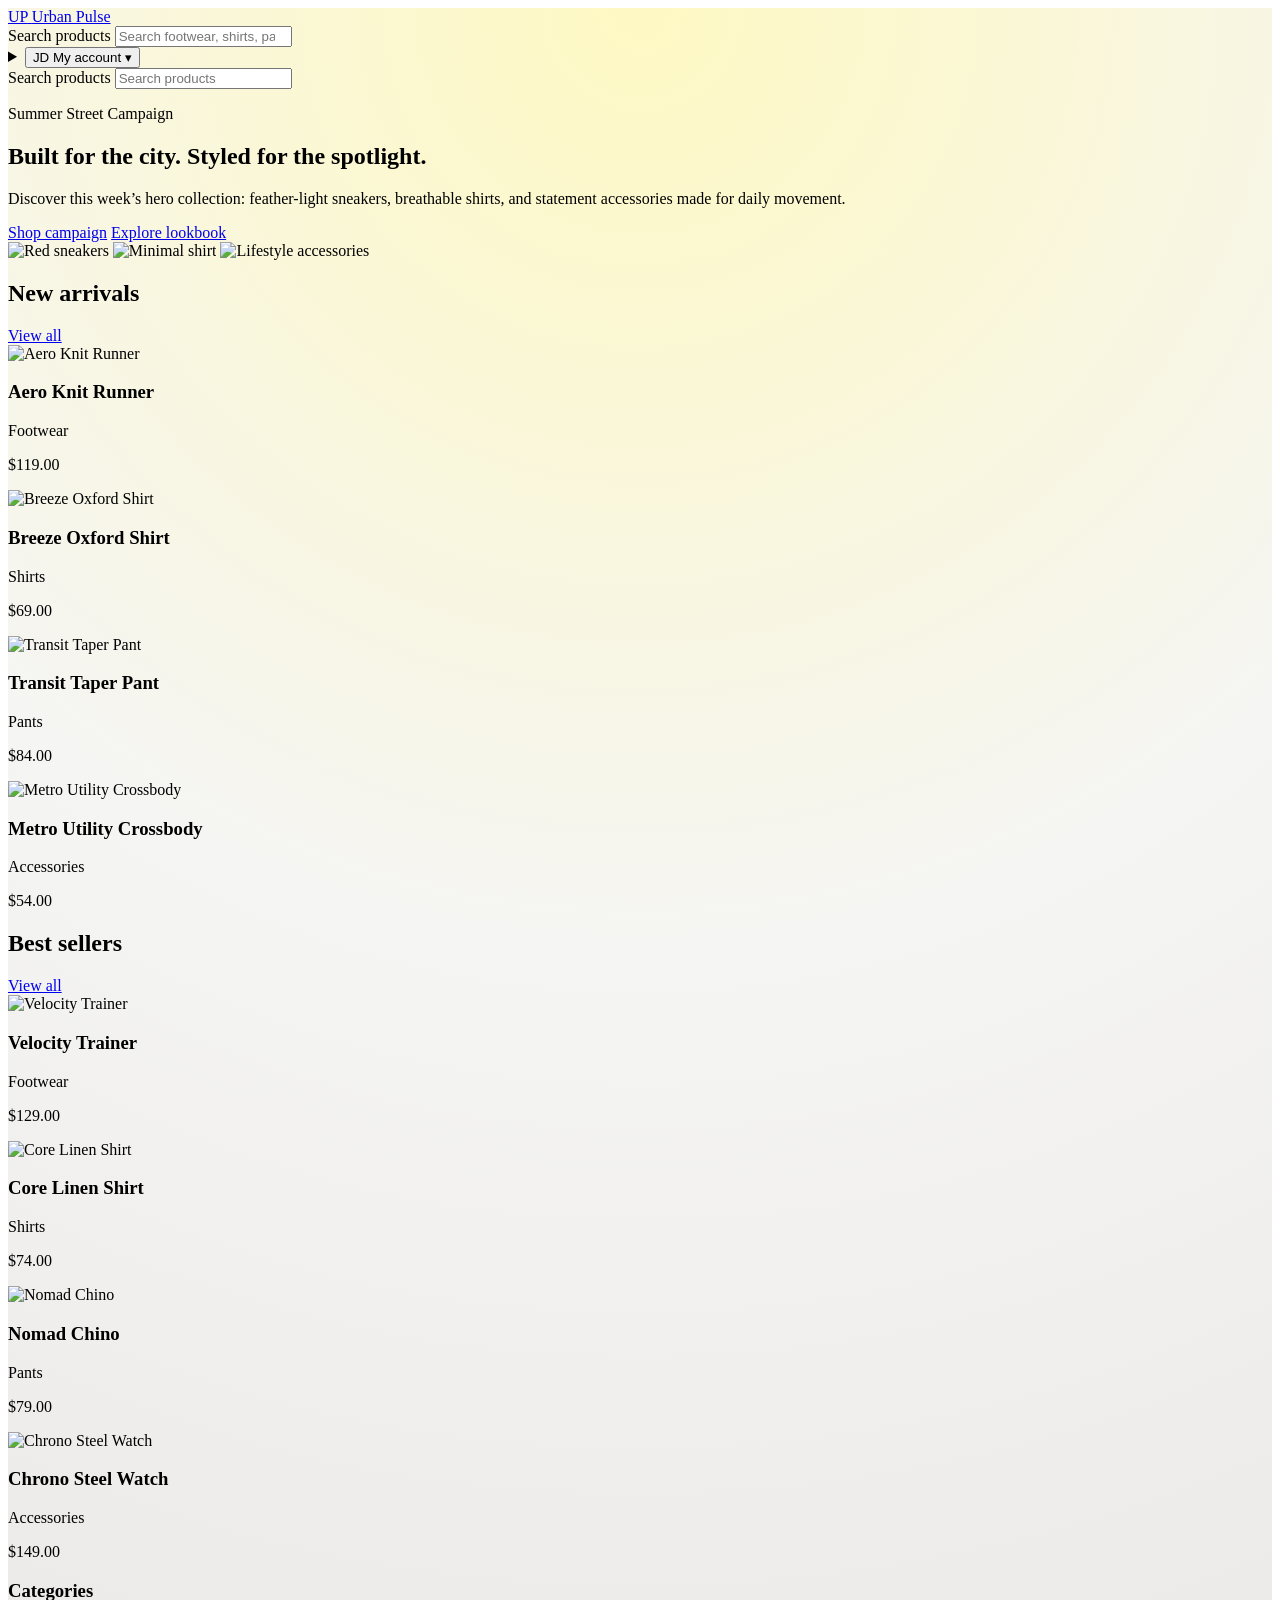
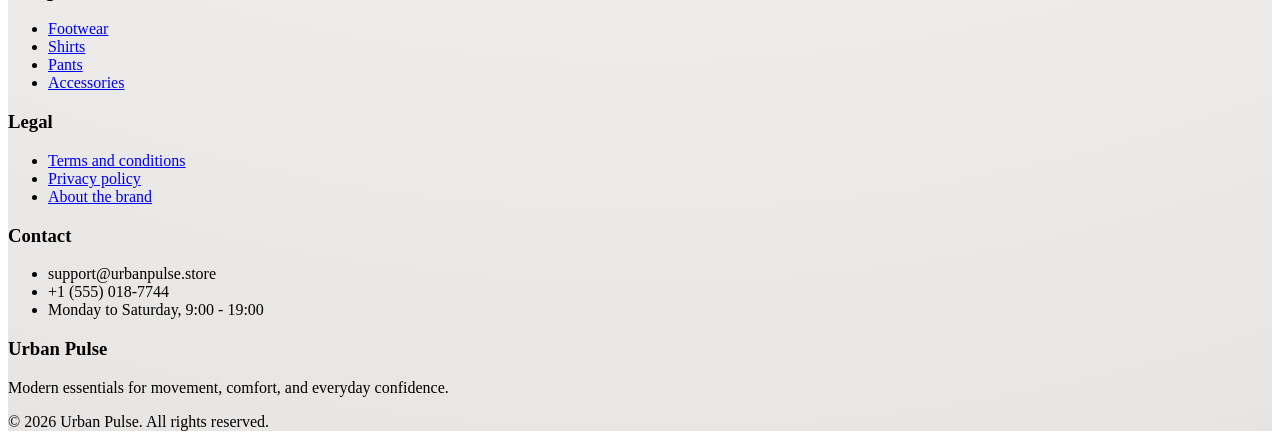
==== index.html @ 987f4c12 "created homepage, styles css, implemented mobile scaleability." ====
<!doctype html>
<html lang="en">
  <head>
    <meta charset="UTF-8" />
    <meta name="viewport" content="width=device-width, initial-scale=1.0" />
    <title>Urban Pulse | Home</title>
    <link rel="preconnect" href="https://fonts.googleapis.com" />
    <link rel="preconnect" href="https://fonts.gstatic.com" crossorigin />
    <link
      href="https://fonts.googleapis.com/css2?family=Space+Grotesk:wght@400;500;600;700&display=swap"
      rel="stylesheet"
    />
    <link rel="stylesheet" href="styles.css" />
    <script src="https://cdn.tailwindcss.com"></script>
    <script>
      tailwind.config = {
        theme: {
          extend: {
            fontFamily: {
              sans: ["Space Grotesk", "ui-sans-serif", "system-ui"]
            },
            colors: {
              brand: {
                50: "rgb(var(--brand-50-rgb) / <alpha-value>)",
                100: "rgb(var(--brand-100-rgb) / <alpha-value>)",
                500: "rgb(var(--brand-500-rgb) / <alpha-value>)",
                600: "rgb(var(--brand-600-rgb) / <alpha-value>)",
                900: "rgb(var(--brand-900-rgb) / <alpha-value>)"
              }
            }
          }
        }
      };
    </script>
  </head>
  <body class="bg-stone-100 text-[15px] text-stone-900 antialiased sm:text-base">
    <div class="page-atmosphere min-h-screen">
      <!-- Reusable Navbar: start -->
      <header class="sticky top-0 z-30 border-b border-stone-300/70 bg-stone-100/85 backdrop-blur">
        <nav class="mx-auto flex w-full max-w-7xl items-center gap-3 px-4 py-3 sm:gap-4 sm:px-6 lg:px-8">
          <a href="#" class="flex items-center gap-2 text-lg font-bold tracking-tight text-brand-900">
            <span class="inline-flex h-9 w-9 items-center justify-center rounded-xl bg-brand-500 text-stone-900">UP</span>
            <span>Urban Pulse</span>
          </a>

          <div class="relative ml-auto hidden w-full max-w-xl md:block">
            <label for="search" class="sr-only">Search products</label>
            <input
              id="search"
              type="search"
              placeholder="Search footwear, shirts, pants, accessories..."
              class="w-full rounded-2xl border border-stone-300 bg-white/90 px-4 py-2.5 text-sm text-stone-900 shadow-sm outline-none ring-brand-500 placeholder:text-stone-500 focus:border-brand-500 focus:ring-2"
            />
          </div>

          <details class="relative">
            <summary class="list-none">
              <button
                type="button"
                class="inline-flex items-center gap-2 rounded-xl border border-stone-300 bg-white px-3 py-2 text-sm font-medium text-stone-800 shadow-sm transition hover:border-stone-400 hover:bg-stone-50"
              >
                <span class="inline-flex h-7 w-7 items-center justify-center rounded-full bg-stone-900 text-xs font-semibold text-stone-100">JD</span>
                <span class="hidden sm:inline">My account</span>
                <span aria-hidden="true">▾</span>
              </button>
            </summary>
            <div class="absolute right-0 mt-2 w-44 rounded-xl border border-stone-200 bg-white p-1.5 shadow-lg">
              <a href="#" class="block rounded-lg px-3 py-2 text-sm text-stone-700 hover:bg-stone-100">Profile</a>
              <a href="#" class="block rounded-lg px-3 py-2 text-sm text-stone-700 hover:bg-stone-100">Orders</a>
              <a href="#" class="block rounded-lg px-3 py-2 text-sm text-stone-700 hover:bg-stone-100">Sign out</a>
            </div>
          </details>
        </nav>

        <div class="mx-auto px-4 pb-3 sm:px-6 md:hidden lg:px-8">
          <label for="search-mobile" class="sr-only">Search products</label>
          <input
            id="search-mobile"
            type="search"
            placeholder="Search products"
            class="w-full rounded-xl border border-stone-300 bg-white px-3.5 py-2 text-sm outline-none ring-brand-500 focus:border-brand-500 focus:ring-2"
          />
        </div>
      </header>
      <!-- Reusable Navbar: end -->

      <main class="mx-auto w-full max-w-7xl space-y-10 px-4 py-8 sm:space-y-12 sm:px-6 sm:py-10 lg:px-8">
        <section class="relative overflow-hidden rounded-3xl border border-stone-300 bg-stone-900 text-stone-100 shadow-xl">
          <div class="absolute -left-16 -top-16 h-48 w-48 rounded-full bg-brand-500/70 blur-2xl"></div>
          <div class="absolute -bottom-24 right-10 h-64 w-64 rounded-full bg-amber-300/20 blur-3xl"></div>

          <div class="relative grid gap-8 px-5 py-8 sm:px-10 sm:py-10 lg:grid-cols-2 lg:items-center lg:gap-10">
            <div class="max-w-xl">
              <p class="inline-flex rounded-full border border-brand-100/30 bg-brand-100/10 px-3 py-1 text-xs font-semibold uppercase tracking-[0.2em] text-brand-100">
                Summer Street Campaign
              </p>
              <h1 class="mt-4 text-[2rem] font-bold leading-tight sm:text-4xl lg:text-5xl">
                Built for the city. Styled for the spotlight.
              </h1>
              <p class="mt-4 max-w-xl text-sm text-stone-300 sm:text-base">
                Discover this week’s hero collection: feather-light sneakers, breathable shirts, and statement accessories made for daily movement.
              </p>
              <div class="mt-6 flex flex-wrap gap-3">
                <a href="#" class="rounded-xl bg-brand-500 px-5 py-2.5 text-sm font-semibold text-stone-900 transition hover:bg-brand-100">Shop campaign</a>
                <a href="#" class="rounded-xl border border-stone-400 px-5 py-2.5 text-sm font-semibold text-stone-100 transition hover:bg-stone-800">Explore lookbook</a>
              </div>
            </div>

            <div class="grid grid-cols-2 gap-3 sm:gap-4">
              <img
                src="https://images.unsplash.com/photo-1542291026-7eec264c27ff?auto=format&fit=crop&w=640&q=80"
                alt="Red sneakers"
                class="h-44 w-full rounded-2xl object-cover sm:h-52"
              />
              <img
                src="https://images.unsplash.com/photo-1521572163474-6864f9cf17ab?auto=format&fit=crop&w=640&q=80"
                alt="Minimal shirt"
                class="h-44 w-full rounded-2xl object-cover sm:h-52"
              />
              <img
                src="https://images.unsplash.com/photo-1473966968600-fa801b869a1a?auto=format&fit=crop&w=640&q=80"
                alt="Lifestyle accessories"
                class="col-span-2 h-40 w-full rounded-2xl object-cover sm:h-48"
              />
            </div>
          </div>
        </section>

        <section aria-labelledby="new-arrivals-title" class="space-y-4">
          <div class="flex items-end justify-between gap-4">
            <h2 id="new-arrivals-title" class="text-2xl font-bold tracking-tight text-stone-900">New arrivals</h2>
            <a href="#" class="text-sm font-semibold text-brand-600 hover:text-brand-900">View all</a>
          </div>

          <div class="-mx-1 flex gap-4 overflow-x-auto px-1 pb-2">
            <article class="min-w-[82vw] flex-1 rounded-2xl border border-stone-300 bg-white p-3 shadow-sm sm:min-w-[260px]">
              <img src="https://images.unsplash.com/photo-1560769629-975ec94e6a86?auto=format&fit=crop&w=640&q=80" alt="Aero Knit Runner" class="h-48 w-full rounded-xl object-cover" />
              <h3 class="mt-3 font-semibold">Aero Knit Runner</h3>
              <p class="text-sm text-stone-600">Footwear</p>
              <p class="mt-2 font-bold">$119.00</p>
            </article>

            <article class="min-w-[82vw] flex-1 rounded-2xl border border-stone-300 bg-white p-3 shadow-sm sm:min-w-[260px]">
              <img src="https://images.unsplash.com/photo-1622470953794-aa9c70b0fb9d?auto=format&fit=crop&w=640&q=80" alt="Breeze Oxford Shirt" class="h-48 w-full rounded-xl object-cover" />
              <h3 class="mt-3 font-semibold">Breeze Oxford Shirt</h3>
              <p class="text-sm text-stone-600">Shirts</p>
              <p class="mt-2 font-bold">$69.00</p>
            </article>

            <article class="min-w-[82vw] flex-1 rounded-2xl border border-stone-300 bg-white p-3 shadow-sm sm:min-w-[260px]">
              <img src="https://images.unsplash.com/photo-1614252235316-8c857d38b5f4?auto=format&fit=crop&w=640&q=80" alt="Transit Taper Pant" class="h-48 w-full rounded-xl object-cover" />
              <h3 class="mt-3 font-semibold">Transit Taper Pant</h3>
              <p class="text-sm text-stone-600">Pants</p>
              <p class="mt-2 font-bold">$84.00</p>
            </article>

            <article class="min-w-[82vw] flex-1 rounded-2xl border border-stone-300 bg-white p-3 shadow-sm sm:min-w-[260px]">
              <img src="https://images.unsplash.com/photo-1612902456551-333ac5afa26d?auto=format&fit=crop&w=640&q=80" alt="Metro Utility Crossbody" class="h-48 w-full rounded-xl object-cover" />
              <h3 class="mt-3 font-semibold">Metro Utility Crossbody</h3>
              <p class="text-sm text-stone-600">Accessories</p>
              <p class="mt-2 font-bold">$54.00</p>
            </article>
          </div>
        </section>

        <section aria-labelledby="best-sellers-title" class="space-y-4">
          <div class="flex items-end justify-between gap-4">
            <h2 id="best-sellers-title" class="text-2xl font-bold tracking-tight text-stone-900">Best sellers</h2>
            <a href="#" class="text-sm font-semibold text-brand-600 hover:text-brand-900">View all</a>
          </div>

          <div class="-mx-1 flex gap-4 overflow-x-auto px-1 pb-2">
            <article class="min-w-[82vw] flex-1 rounded-2xl border border-stone-300 bg-white p-3 shadow-sm sm:min-w-[260px]">
              <img src="https://images.unsplash.com/photo-1491553895911-0055eca6402d?auto=format&fit=crop&w=640&q=80" alt="Velocity Trainer" class="h-48 w-full rounded-xl object-cover" />
              <h3 class="mt-3 font-semibold">Velocity Trainer</h3>
              <p class="text-sm text-stone-600">Footwear</p>
              <p class="mt-2 font-bold">$129.00</p>
            </article>

            <article class="min-w-[82vw] flex-1 rounded-2xl border border-stone-300 bg-white p-3 shadow-sm sm:min-w-[260px]">
              <img src="https://images.unsplash.com/photo-1627225924765-552d49cf47ad?auto=format&fit=crop&w=640&q=80" alt="Core Linen Shirt" class="h-48 w-full rounded-xl object-cover" />
              <h3 class="mt-3 font-semibold">Core Linen Shirt</h3>
              <p class="text-sm text-stone-600">Shirts</p>
              <p class="mt-2 font-bold">$74.00</p>
            </article>

            <article class="min-w-[82vw] flex-1 rounded-2xl border border-stone-300 bg-white p-3 shadow-sm sm:min-w-[260px]">
              <img src="https://images.unsplash.com/photo-1516826957135-700dedea698c?auto=format&fit=crop&w=640&q=80" alt="Nomad Chino" class="h-48 w-full rounded-xl object-cover" />
              <h3 class="mt-3 font-semibold">Nomad Chino</h3>
              <p class="text-sm text-stone-600">Pants</p>
              <p class="mt-2 font-bold">$79.00</p>
            </article>

            <article class="min-w-[82vw] flex-1 rounded-2xl border border-stone-300 bg-white p-3 shadow-sm sm:min-w-[260px]">
              <img src="https://images.unsplash.com/photo-1523170335258-f5ed11844a49?auto=format&fit=crop&w=640&q=80" alt="Chrono Steel Watch" class="h-48 w-full rounded-xl object-cover" />
              <h3 class="mt-3 font-semibold">Chrono Steel Watch</h3>
              <p class="text-sm text-stone-600">Accessories</p>
              <p class="mt-2 font-bold">$149.00</p>
            </article>
          </div>
        </section>
      </main>

      <!-- Reusable Footer: start -->
      <footer class="border-t border-stone-300 bg-white/80">
        <div class="mx-auto grid w-full max-w-7xl gap-8 px-4 py-10 sm:grid-cols-2 sm:px-6 lg:grid-cols-4 lg:px-8">
          <div>
            <h3 class="text-sm font-semibold uppercase tracking-wide text-stone-500">Categories</h3>
            <ul class="mt-4 space-y-2 text-sm">
              <li><a href="#" class="hover:text-brand-600">Footwear</a></li>
              <li><a href="#" class="hover:text-brand-600">Shirts</a></li>
              <li><a href="#" class="hover:text-brand-600">Pants</a></li>
              <li><a href="#" class="hover:text-brand-600">Accessories</a></li>
            </ul>
          </div>

          <div>
            <h3 class="text-sm font-semibold uppercase tracking-wide text-stone-500">Legal</h3>
            <ul class="mt-4 space-y-2 text-sm">
              <li><a href="#" class="hover:text-brand-600">Terms and conditions</a></li>
              <li><a href="#" class="hover:text-brand-600">Privacy policy</a></li>
              <li><a href="#" class="hover:text-brand-600">About the brand</a></li>
            </ul>
          </div>

          <div>
            <h3 class="text-sm font-semibold uppercase tracking-wide text-stone-500">Contact</h3>
            <ul class="mt-4 space-y-2 text-sm text-stone-700">
              <li>support@urbanpulse.store</li>
              <li>+1 (555) 018-7744</li>
              <li>Monday to Saturday, 9:00 - 19:00</li>
            </ul>
          </div>

          <div class="sm:col-span-2 lg:col-span-1">
            <h3 class="text-sm font-semibold uppercase tracking-wide text-stone-500">Urban Pulse</h3>
            <p class="mt-4 text-sm text-stone-700">
              Modern essentials for movement, comfort, and everyday confidence.
            </p>
          </div>
        </div>
        <div class="border-t border-stone-300 px-4 py-4 text-center text-xs text-stone-500 sm:px-6 lg:px-8">
          © 2026 Urban Pulse. All rights reserved.
        </div>
      </footer>
      <!-- Reusable Footer: end -->
    </div>
  </body>
</html>
---- styles.css ----
:root {
  --brand-50: #f7fde4;
  --brand-100: #ecfbc8;
  --brand-500: #9ac425;
  --brand-600: #7da31b;
  --brand-900: #1f2a0a;
  --brand-50-rgb: 247 253 228;
  --brand-100-rgb: 236 251 200;
  --brand-500-rgb: 154 196 37;
  --brand-600-rgb: 125 163 27;
  --brand-900-rgb: 31 42 10;
  --hero-glow-start: #fef9c3;
  --hero-glow-mid: #f5f5f4;
  --hero-glow-end: #e7e5e4;
}

html {
  -webkit-text-size-adjust: 100%;
}

body {
  min-width: 320px;
}

.page-atmosphere {
  background: radial-gradient(
    circle at top,
    var(--hero-glow-start) 0%,
    var(--hero-glow-mid) 45%,
    var(--hero-glow-end) 100%
  );
}
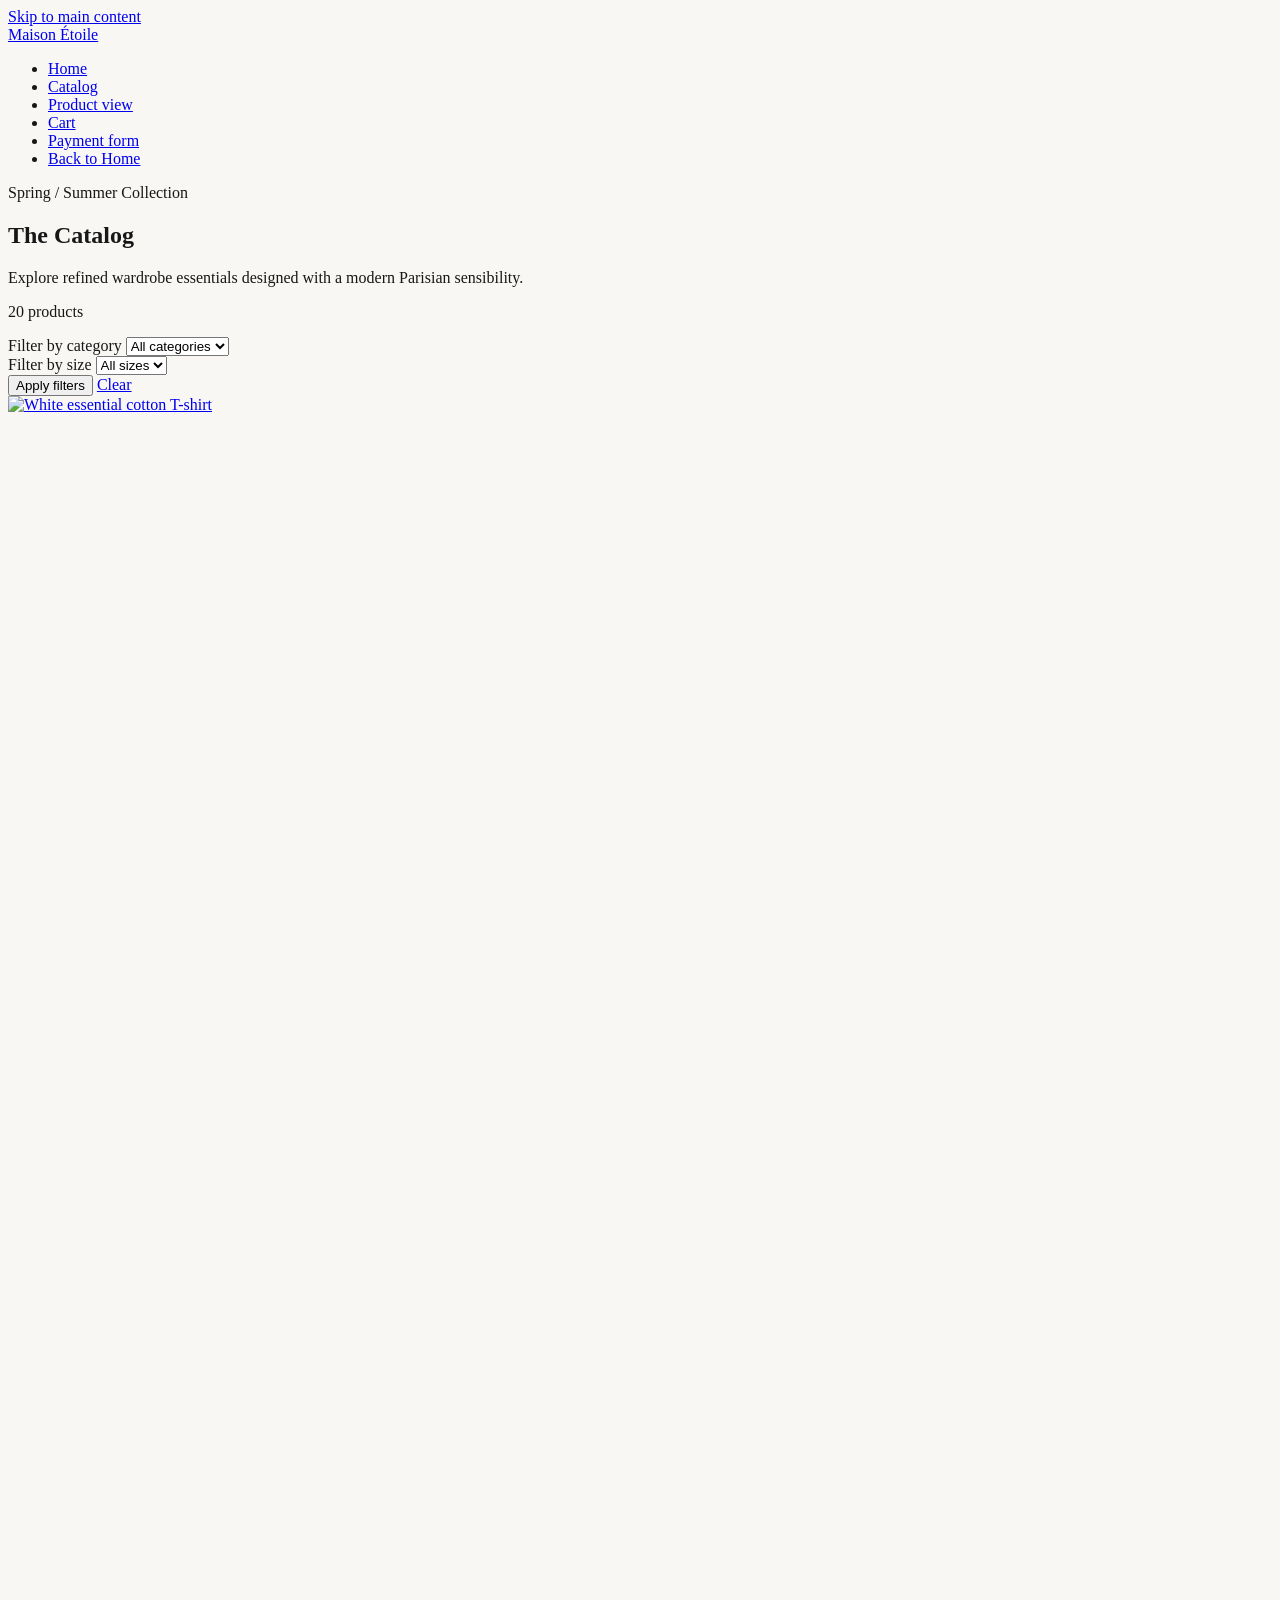
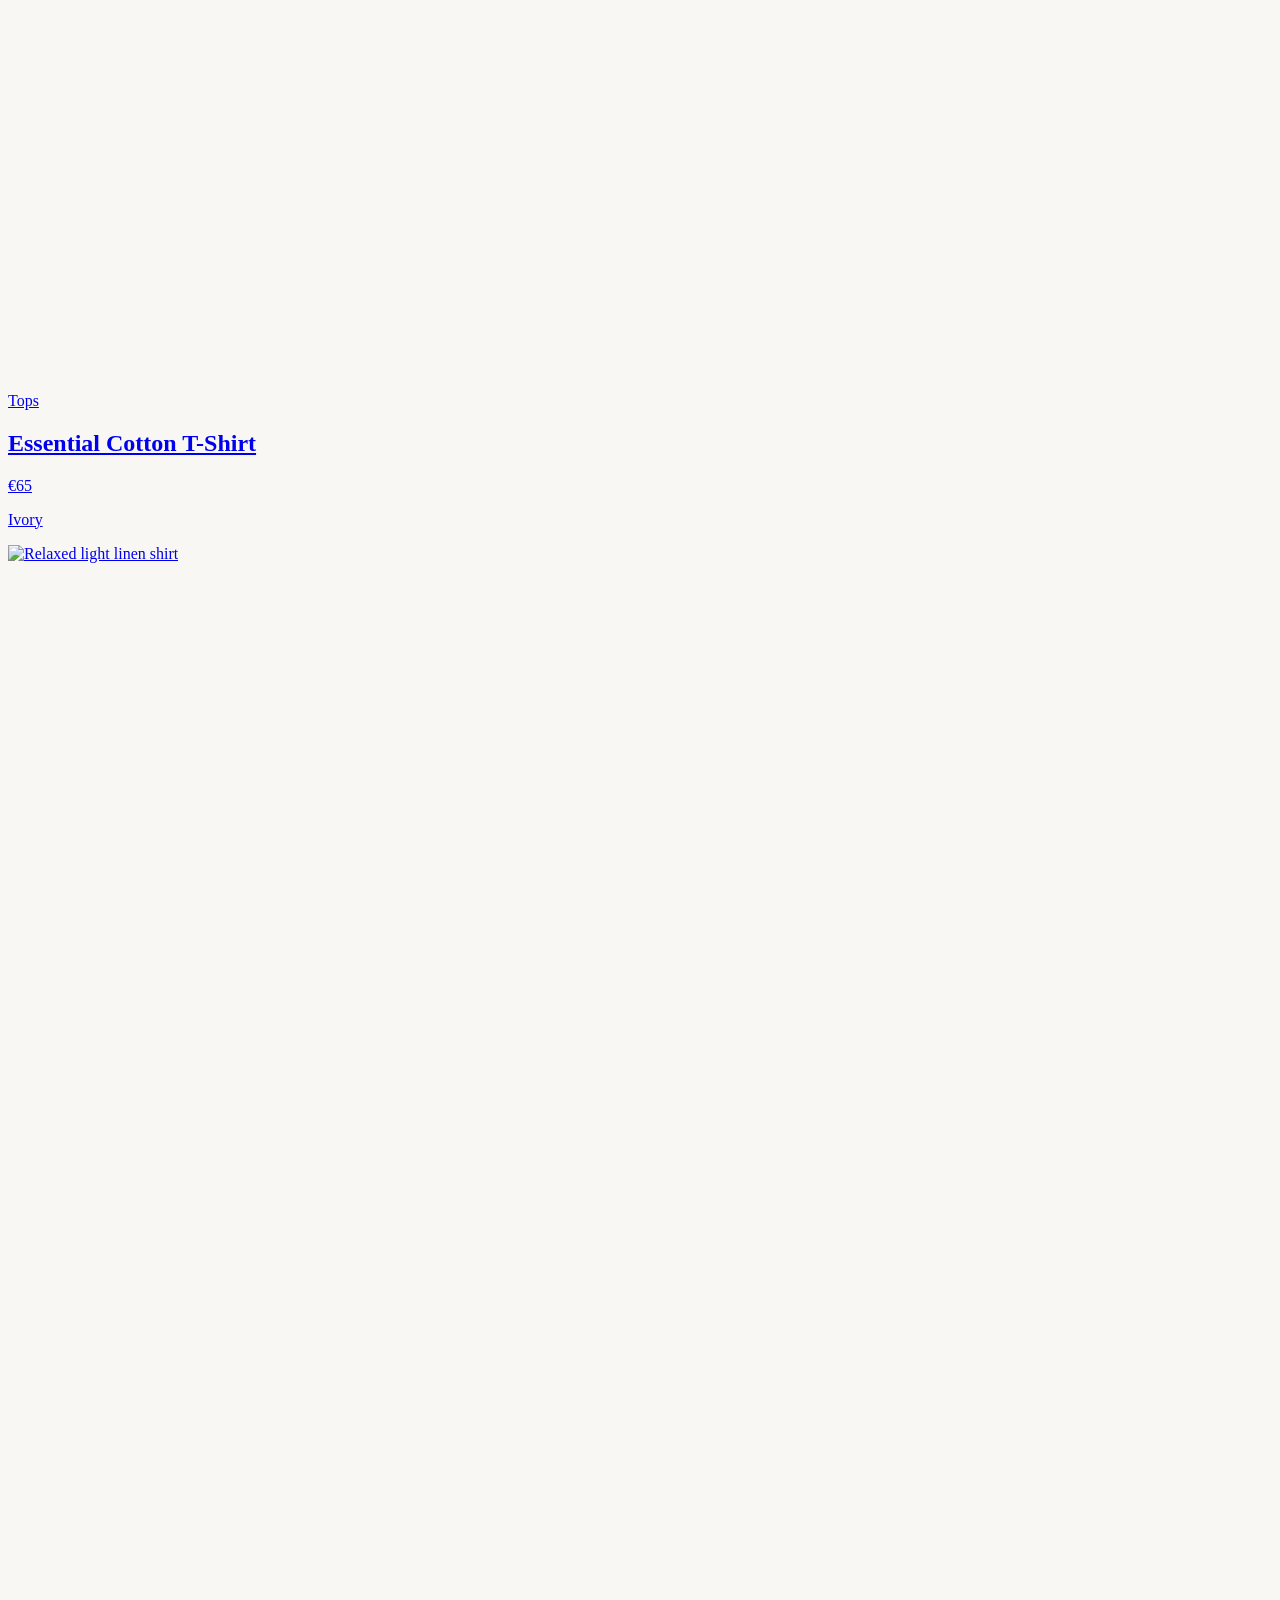
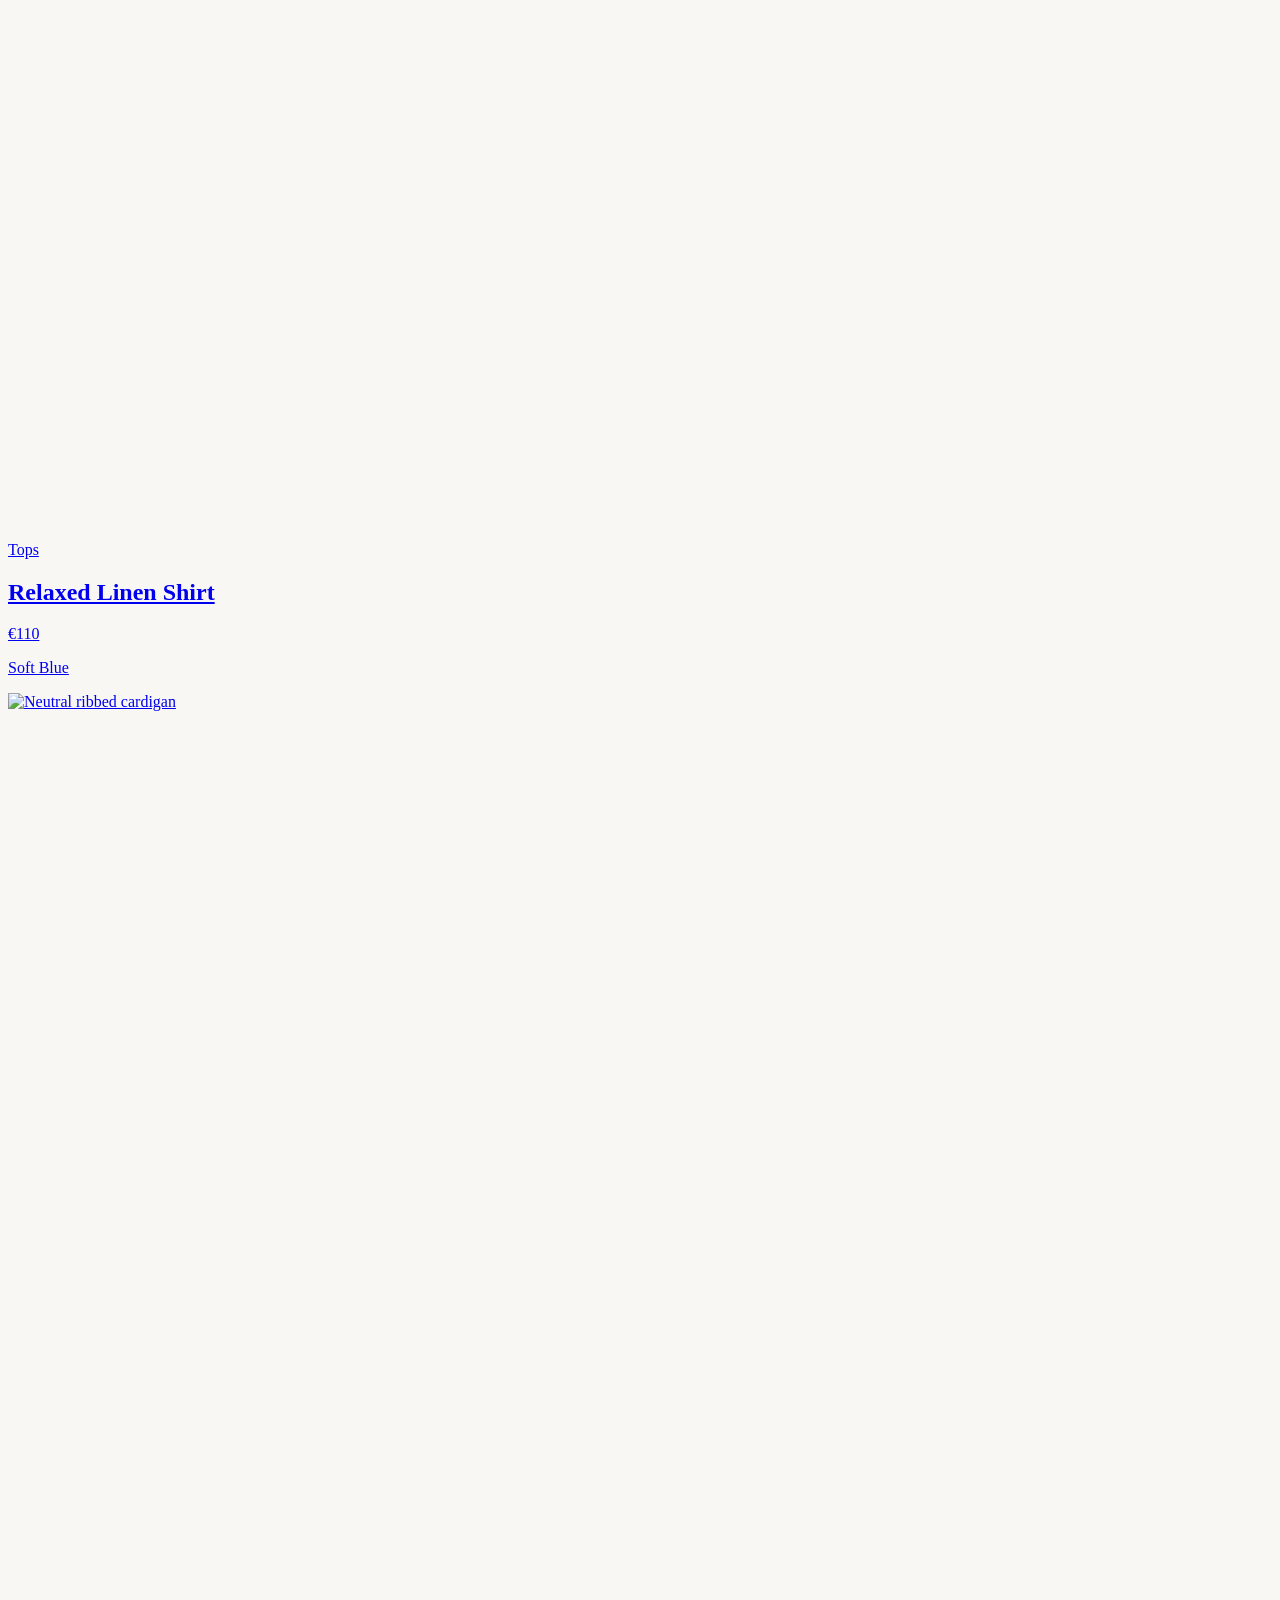
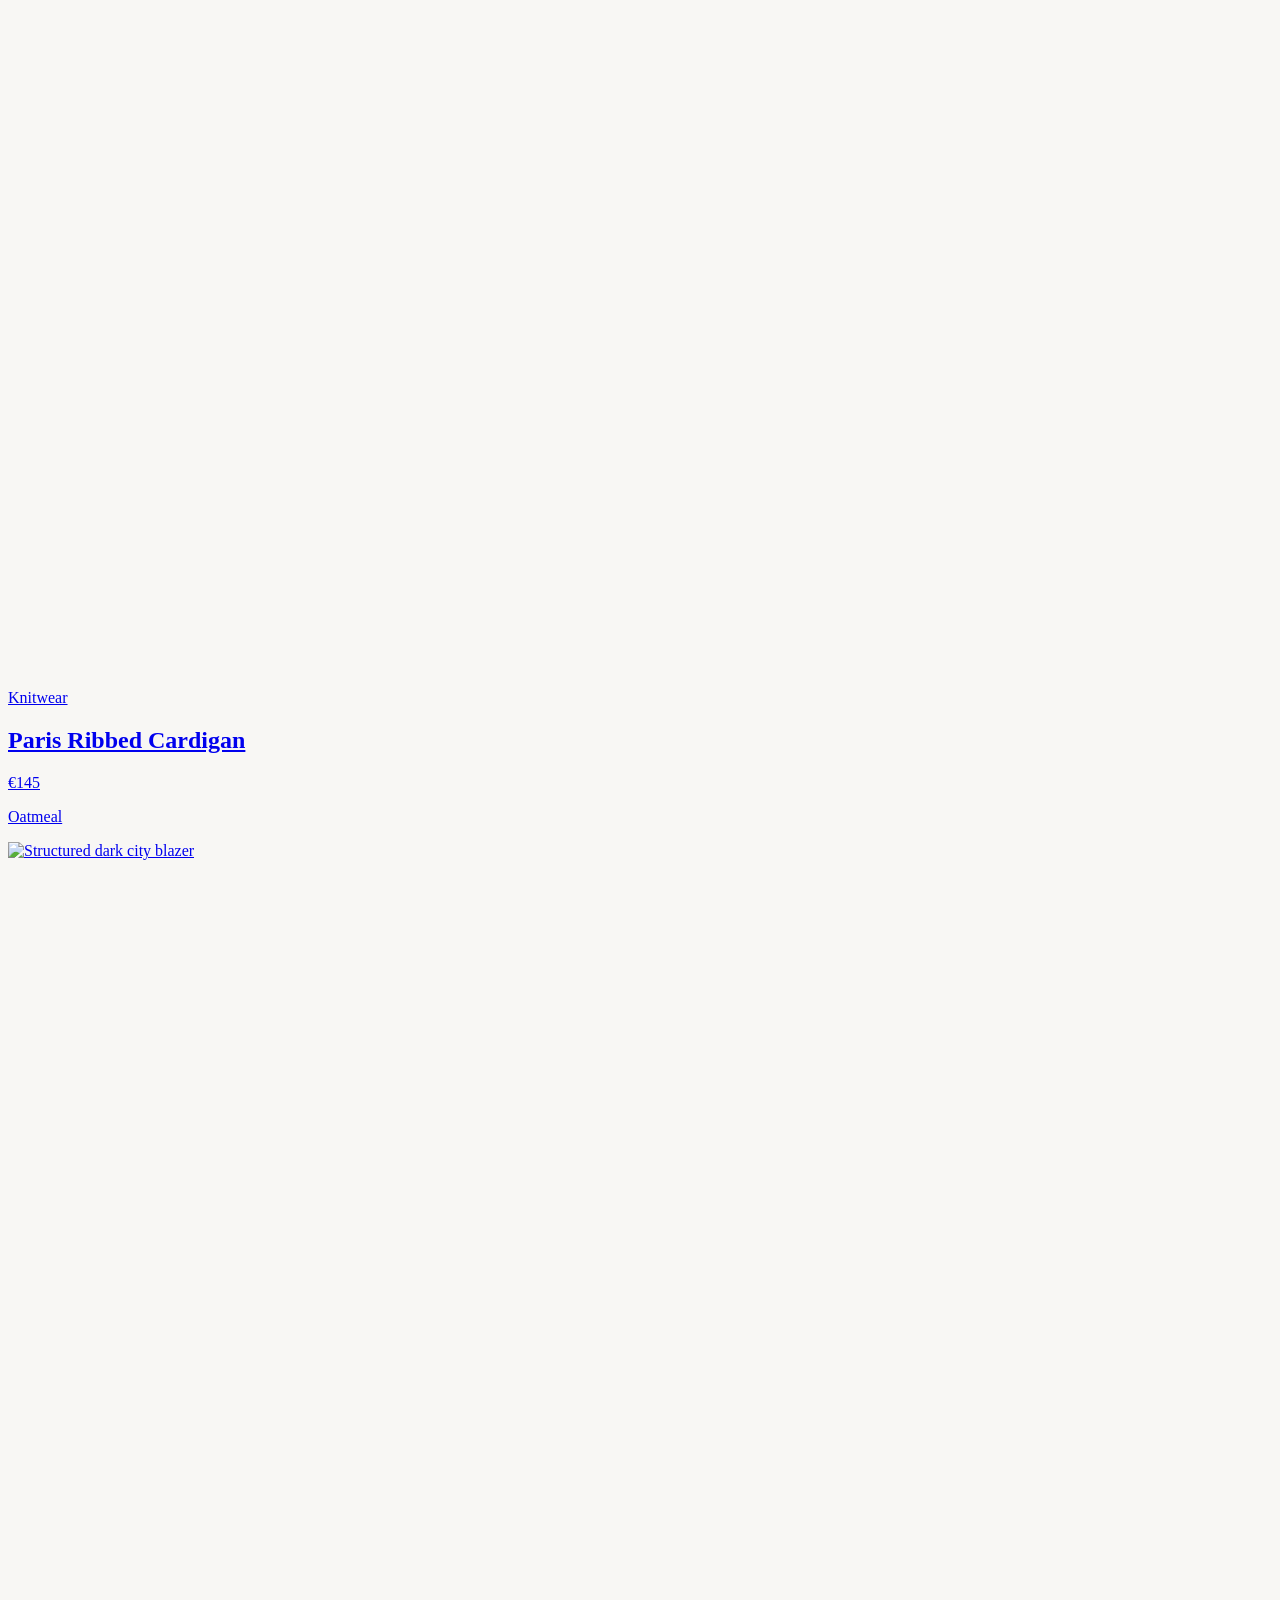
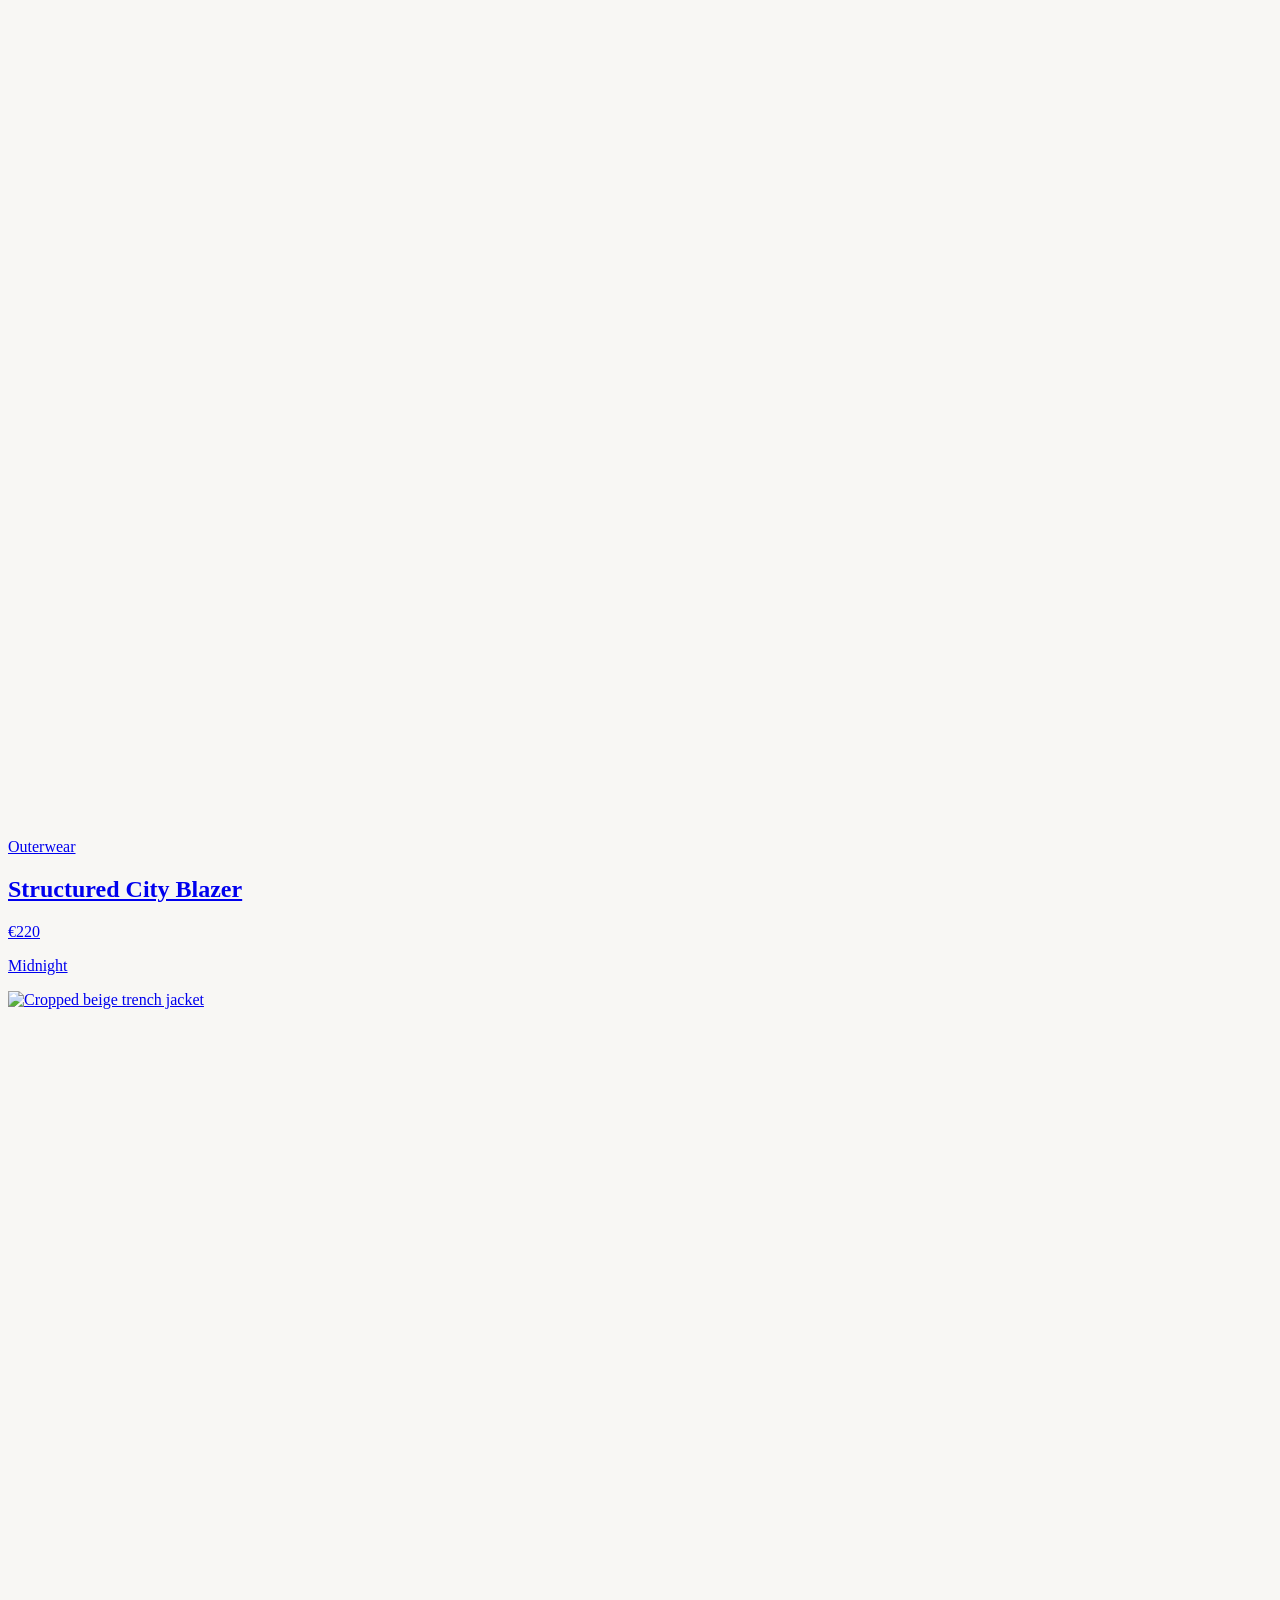
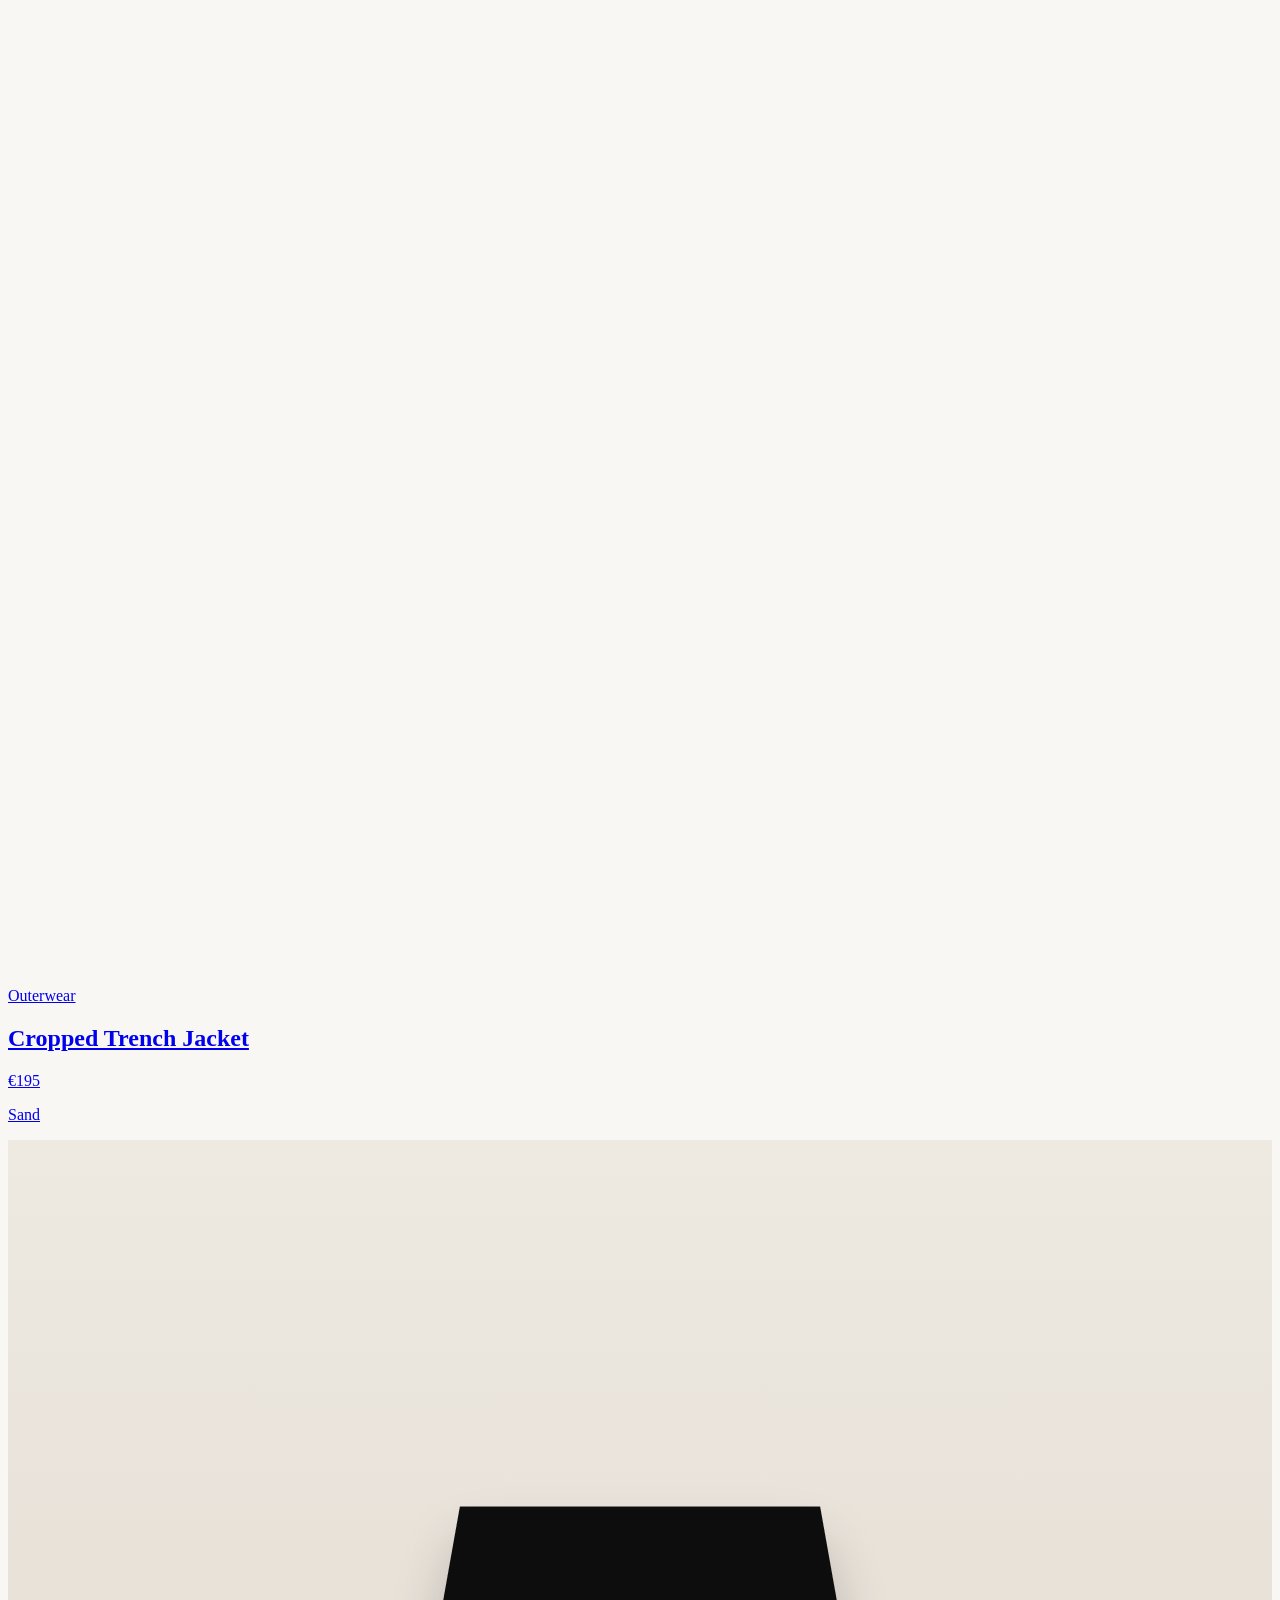
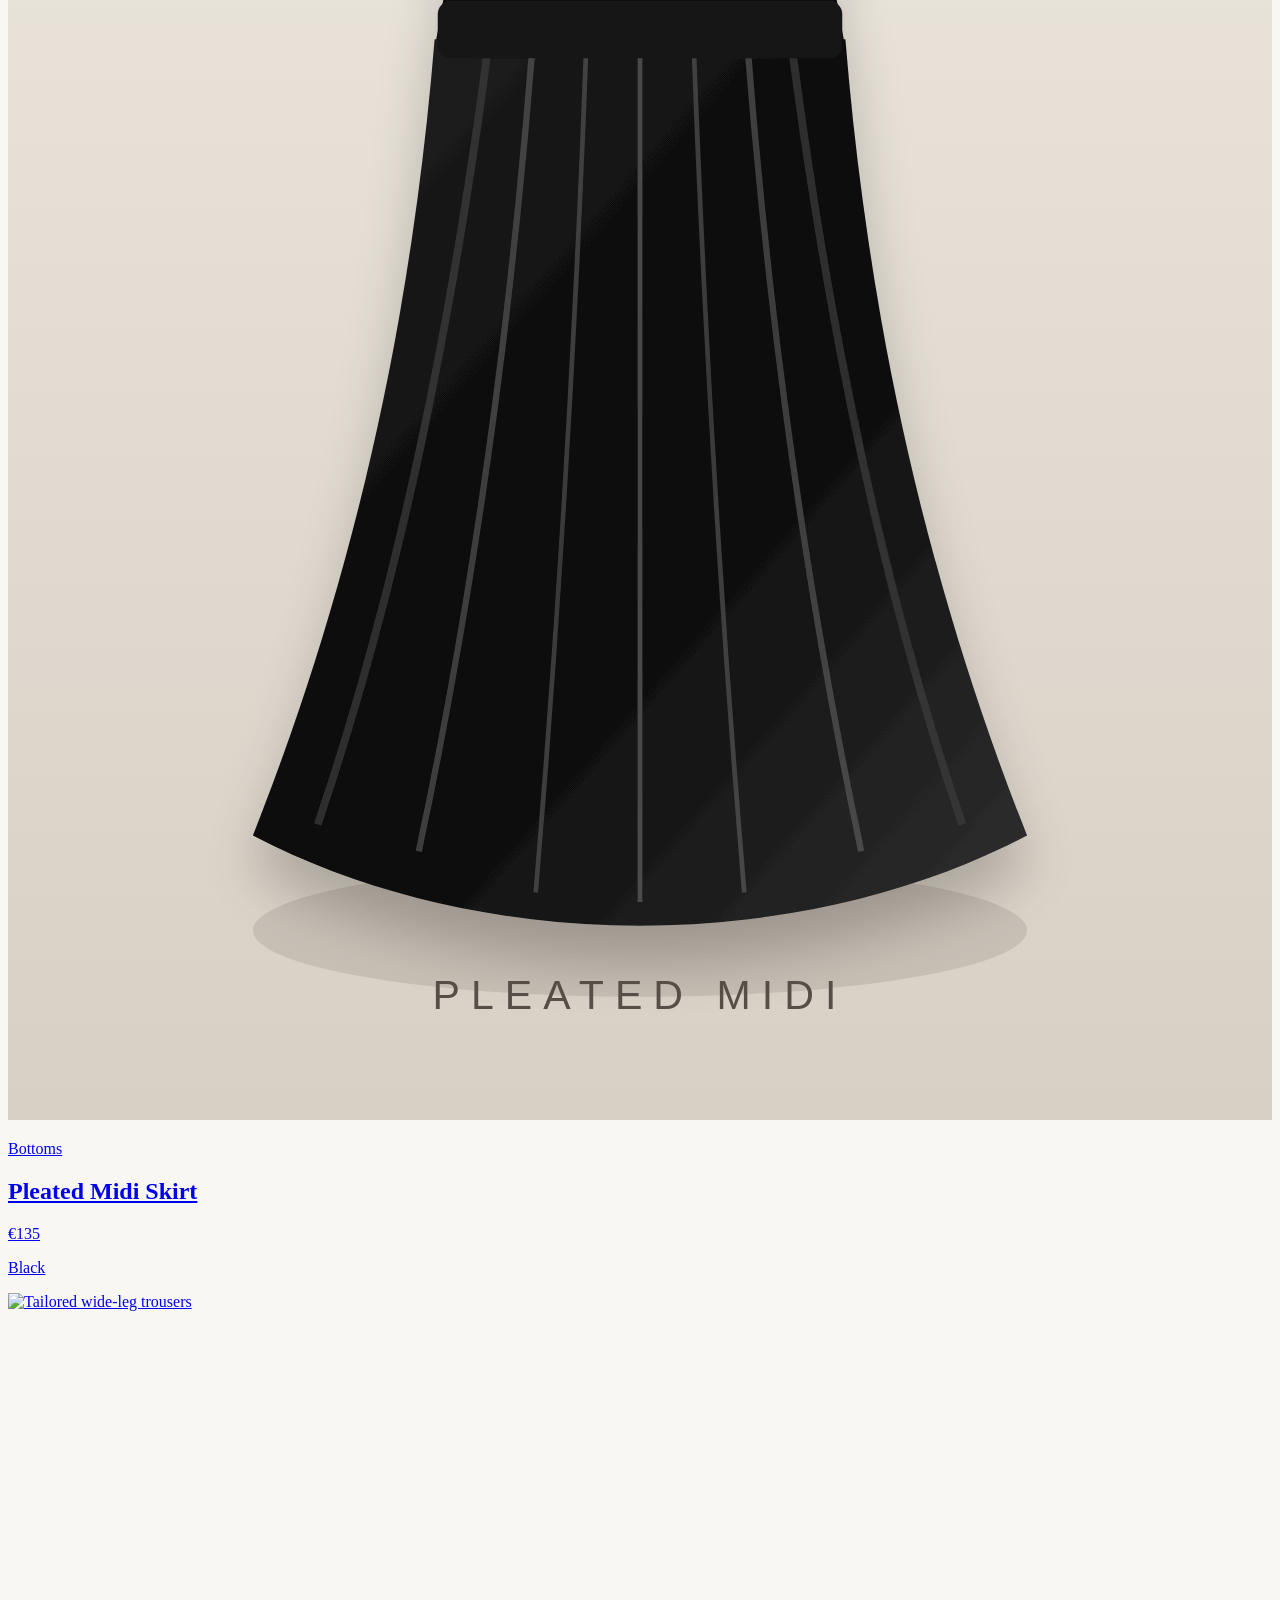
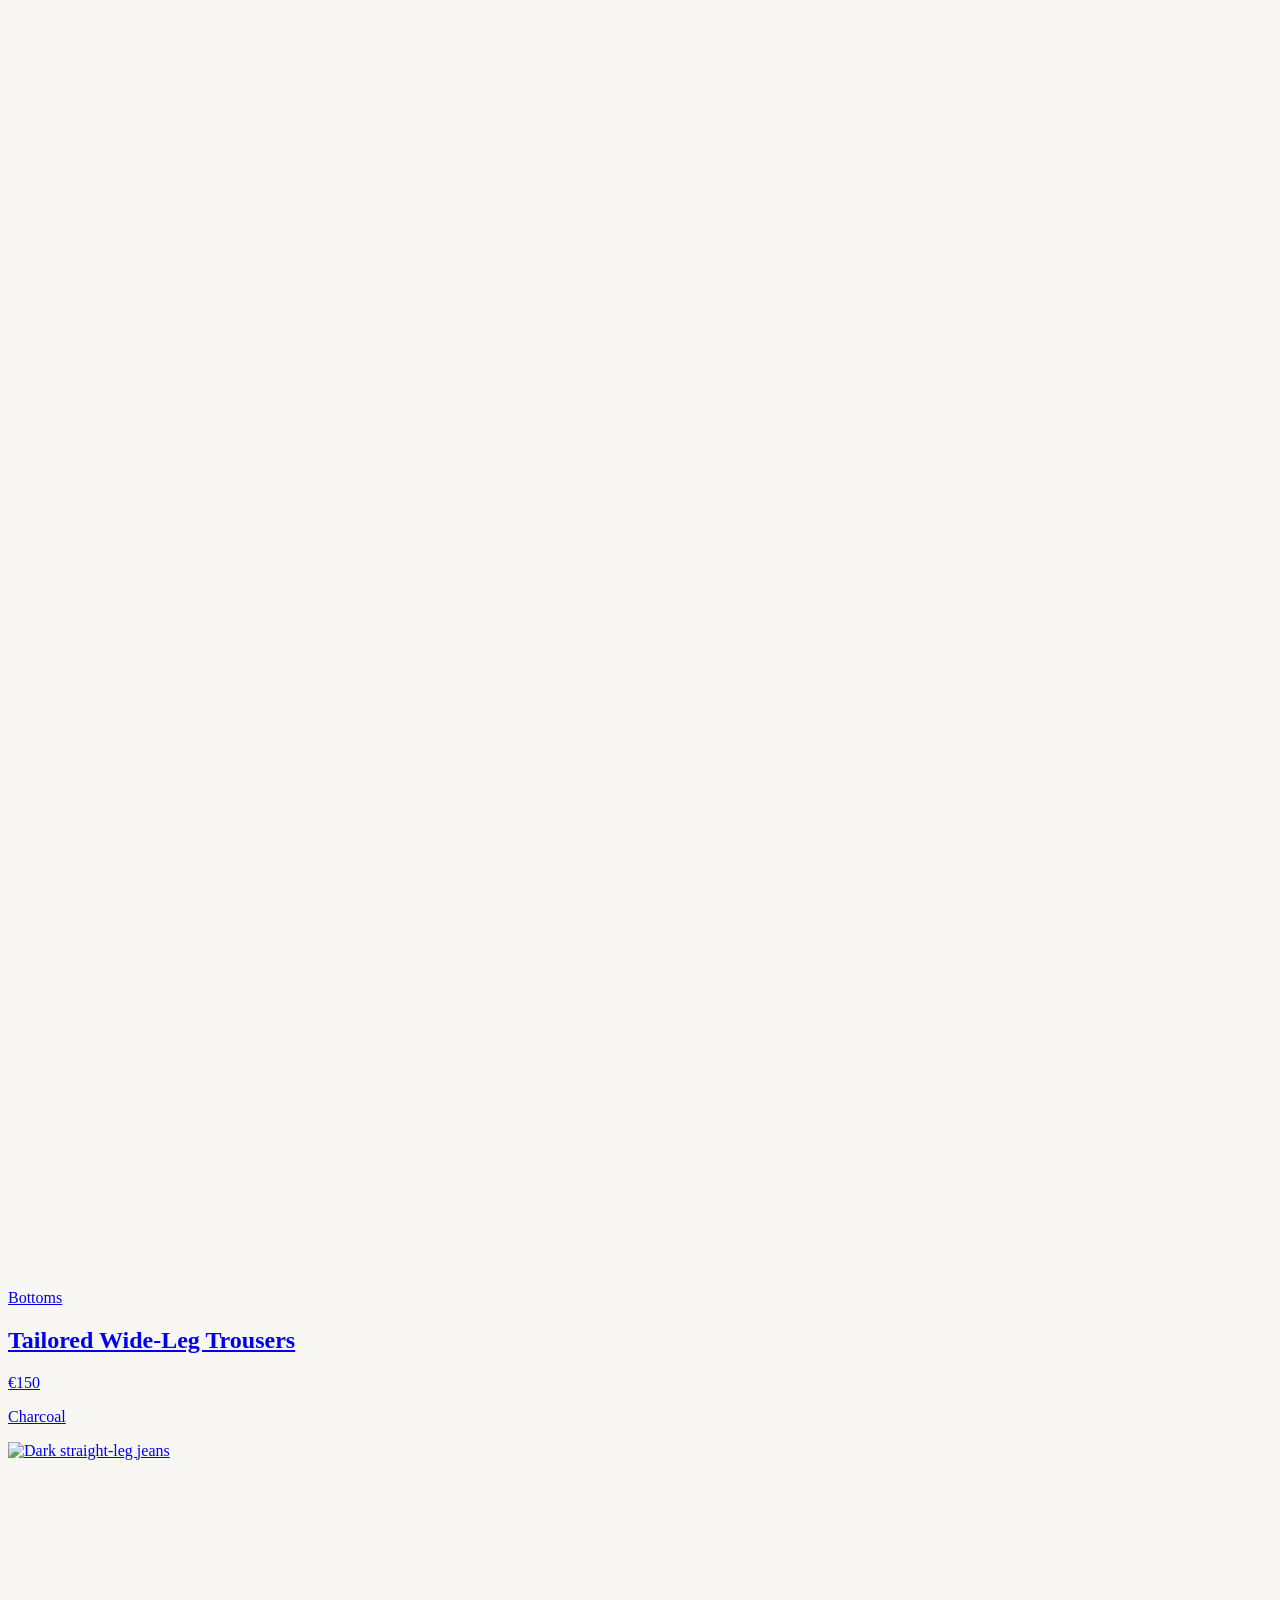
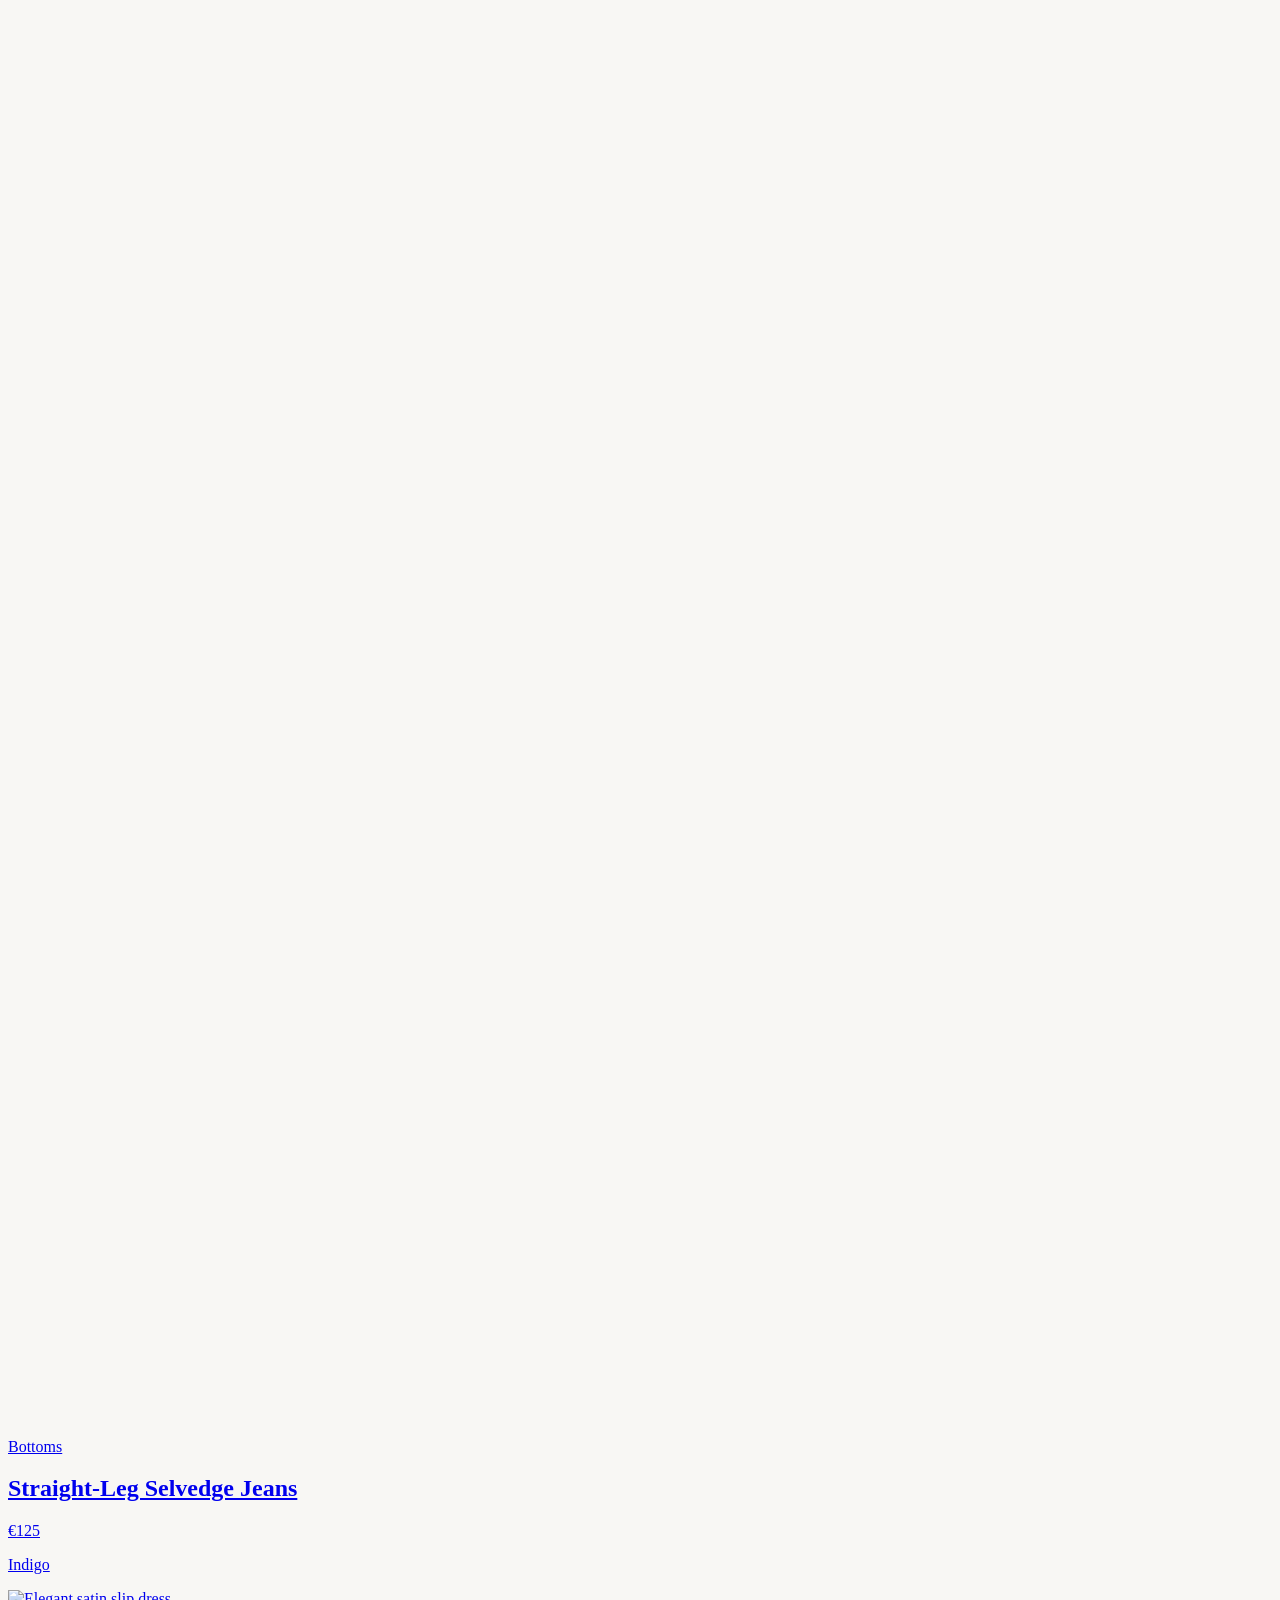
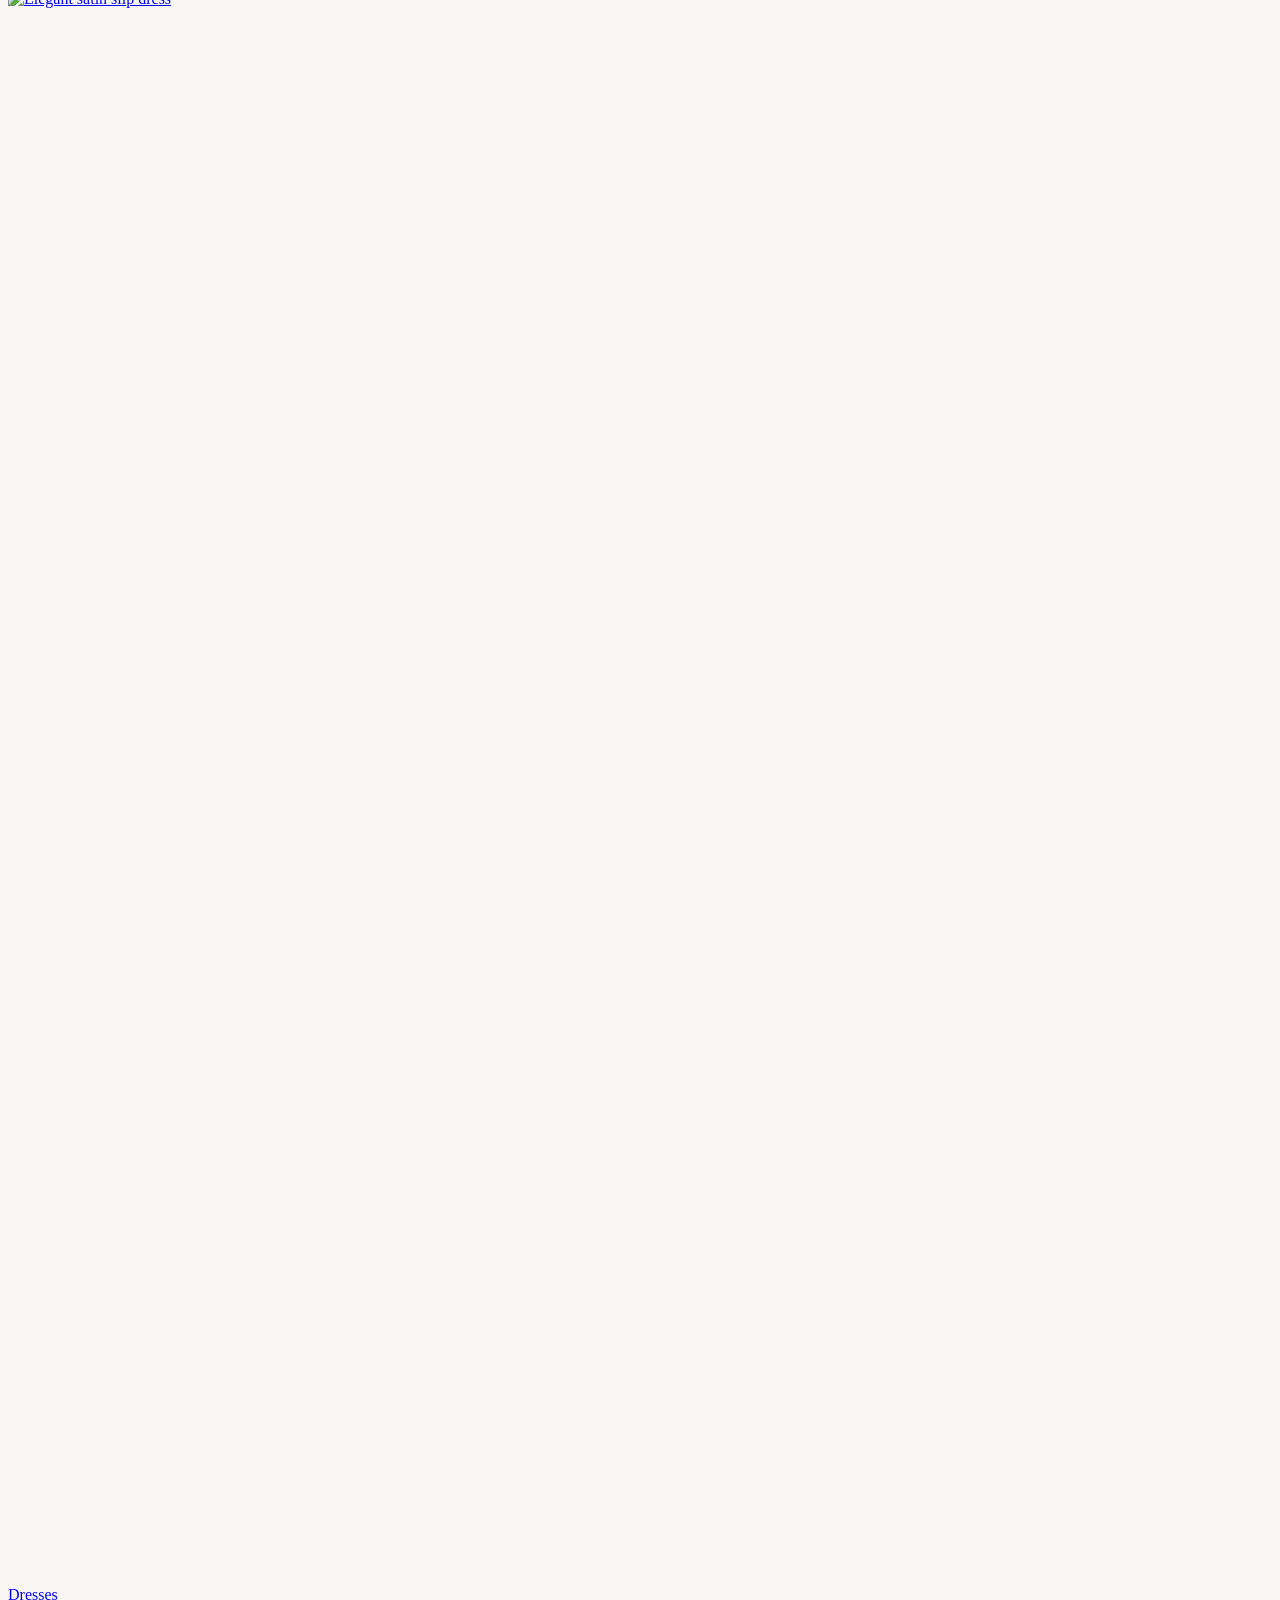
==== commit cf5ee4f9: "added catalog html file" ====
--- a/index.html
+++ b/index.html
@@ -1,249 +1,471 @@
-<!doctype html>
+<!DOCTYPE html>
 <html lang="en">
-  <head>
-    <meta charset="UTF-8" />
-    <meta name="viewport" content="width=device-width, initial-scale=1.0" />
-    <title>Urban Pulse | Home</title>
-    <link rel="preconnect" href="https://fonts.googleapis.com" />
-    <link rel="preconnect" href="https://fonts.gstatic.com" crossorigin />
-    <link
-      href="https://fonts.googleapis.com/css2?family=Space+Grotesk:wght@400;500;600;700&display=swap"
-      rel="stylesheet"
-    />
-    <link rel="stylesheet" href="styles.css" />
-    <script src="https://cdn.tailwindcss.com"></script>
-    <script>
-      tailwind.config = {
-        theme: {
-          extend: {
-            fontFamily: {
-              sans: ["Space Grotesk", "ui-sans-serif", "system-ui"]
-            },
-            colors: {
-              brand: {
-                50: "rgb(var(--brand-50-rgb) / <alpha-value>)",
-                100: "rgb(var(--brand-100-rgb) / <alpha-value>)",
-                500: "rgb(var(--brand-500-rgb) / <alpha-value>)",
-                600: "rgb(var(--brand-600-rgb) / <alpha-value>)",
-                900: "rgb(var(--brand-900-rgb) / <alpha-value>)"
-              }
-            }
-          }
-        }
-      };
-    </script>
-  </head>
-  <body class="bg-stone-100 text-[15px] text-stone-900 antialiased sm:text-base">
-    <div class="page-atmosphere min-h-screen">
-      <!-- Reusable Navbar: start -->
-      <header class="sticky top-0 z-30 border-b border-stone-300/70 bg-stone-100/85 backdrop-blur">
-        <nav class="mx-auto flex w-full max-w-7xl items-center gap-3 px-4 py-3 sm:gap-4 sm:px-6 lg:px-8">
-          <a href="#" class="flex items-center gap-2 text-lg font-bold tracking-tight text-brand-900">
-            <span class="inline-flex h-9 w-9 items-center justify-center rounded-xl bg-brand-500 text-stone-900">UP</span>
-            <span>Urban Pulse</span>
-          </a>
-
-          <div class="relative ml-auto hidden w-full max-w-xl md:block">
-            <label for="search" class="sr-only">Search products</label>
-            <input
-              id="search"
-              type="search"
-              placeholder="Search footwear, shirts, pants, accessories..."
-              class="w-full rounded-2xl border border-stone-300 bg-white/90 px-4 py-2.5 text-sm text-stone-900 shadow-sm outline-none ring-brand-500 placeholder:text-stone-500 focus:border-brand-500 focus:ring-2"
-            />
+<head>
+  <meta charset="UTF-8">
+  <meta name="viewport" content="width=device-width, initial-scale=1.0">
+  <meta name="description" content="Browse a modern French fashion collection featuring clothing, knitwear, outerwear, shoes, and accessories. Filter products by category and size.">
+  <meta name="robots" content="index, follow">
+  <meta name="author" content="Maison Étoile">
+  <title>Catalog | Maison Étoile</title>
+
+  <!-- Tailwind CSS only: precompiled stylesheet, no JavaScript. -->
+  <link rel="stylesheet" href="https://cdn.jsdelivr.net/npm/tailwindcss@2.2.19/dist/tailwind.min.css">
+
+  <style>
+    html {
+      scroll-behavior: smooth;
+    }
+
+    body {
+      background-color: #f8f7f4;
+      color: #171717;
+    }
+
+    .product-image {
+      aspect-ratio: 4 / 5;
+    }
+  </style>
+</head>
+<body class="min-h-screen font-sans antialiased">
+  <a href="#main-content" class="sr-only focus:not-sr-only focus:fixed focus:top-4 focus:left-4 focus:z-50 focus:px-4 focus:py-2 focus:bg-black focus:text-white focus:rounded-md">
+    Skip to main content
+  </a>
+
+  <header class="bg-white border-b border-gray-200 sticky top-0 z-40">
+    <div class="max-w-7xl mx-auto px-4 sm:px-6 lg:px-8">
+      <div class="py-5 flex flex-col lg:flex-row lg:items-center lg:justify-between gap-5">
+        <a href="#" class="inline-flex items-center text-2xl font-semibold tracking-widest uppercase" aria-label="Maison Étoile home">
+          Maison Étoile
+        </a>
+
+        <nav aria-label="Primary navigation">
+          <ul class="flex flex-wrap items-center gap-x-5 gap-y-3 text-sm font-medium text-gray-700">
+            <li><a href="#" class="hover:text-black focus:outline-none focus:underline">Home</a></li>
+            <li><a href="#catalog" class="text-black border-b-2 border-black pb-1" aria-current="page">Catalog</a></li>
+            <li><a href="#" class="hover:text-black focus:outline-none focus:underline">Product view</a></li>
+            <li><a href="#" class="hover:text-black focus:outline-none focus:underline">Cart</a></li>
+            <li><a href="#" class="hover:text-black focus:outline-none focus:underline">Payment form</a></li>
+            <li>
+              <a href="#" class="inline-flex items-center px-4 py-2 border border-gray-900 rounded-full text-gray-900 hover:bg-gray-900 hover:text-white transition-colors focus:outline-none focus:ring-2 focus:ring-offset-2 focus:ring-gray-900">
+                Back to Home
+              </a>
+            </li>
+          </ul>
+        </nav>
+      </div>
+    </div>
+  </header>
+
+  <main id="main-content">
+    <section id="catalog" class="max-w-7xl mx-auto px-4 sm:px-6 lg:px-8 py-10 sm:py-14" aria-labelledby="catalog-heading">
+      <div class="flex flex-col sm:flex-row sm:items-end sm:justify-between gap-4 mb-8">
+        <div>
+          <p class="text-xs font-semibold tracking-widest uppercase text-gray-500 mb-2">Spring / Summer Collection</p>
+          <h1 id="catalog-heading" class="text-3xl sm:text-4xl font-semibold tracking-tight">The Catalog</h1>
+          <p class="mt-3 text-gray-600 max-w-2xl">Explore refined wardrobe essentials designed with a modern Parisian sensibility.</p>
+        </div>
+        <p class="text-sm text-gray-500" aria-label="20 products shown">20 products</p>
+      </div>
+
+      <form class="bg-white border border-gray-200 rounded-2xl p-5 sm:p-6 mb-10" action="#catalog" method="get" aria-label="Catalog filters">
+        <div class="flex flex-col lg:flex-row lg:items-end lg:justify-between gap-5">
+          <div class="grid grid-cols-1 sm:grid-cols-2 gap-4 flex-1">
+            <div>
+              <label for="category" class="block text-sm font-medium text-gray-800 mb-2">Filter by category</label>
+              <select id="category" name="category" class="w-full bg-white border border-gray-300 rounded-lg px-4 py-3 text-sm focus:outline-none focus:ring-2 focus:ring-gray-900 focus:border-gray-900">
+                <option value="all">All categories</option>
+                <option value="tops">Tops</option>
+                <option value="knitwear">Knitwear</option>
+                <option value="outerwear">Outerwear</option>
+                <option value="bottoms">Bottoms</option>
+                <option value="dresses">Dresses</option>
+                <option value="shoes">Shoes</option>
+                <option value="accessories">Accessories</option>
+              </select>
+            </div>
+
+            <div>
+              <label for="size" class="block text-sm font-medium text-gray-800 mb-2">Filter by size</label>
+              <select id="size" name="size" class="w-full bg-white border border-gray-300 rounded-lg px-4 py-3 text-sm focus:outline-none focus:ring-2 focus:ring-gray-900 focus:border-gray-900">
+                <option value="all">All sizes</option>
+                <option value="xs">XS</option>
+                <option value="s">S</option>
+                <option value="m">M</option>
+                <option value="l">L</option>
+                <option value="xl">XL</option>
+              </select>
+            </div>
           </div>
 
-          <details class="relative">
-            <summary class="list-none">
-              <button
-                type="button"
-                class="inline-flex items-center gap-2 rounded-xl border border-stone-300 bg-white px-3 py-2 text-sm font-medium text-stone-800 shadow-sm transition hover:border-stone-400 hover:bg-stone-50"
-              >
-                <span class="inline-flex h-7 w-7 items-center justify-center rounded-full bg-stone-900 text-xs font-semibold text-stone-100">JD</span>
-                <span class="hidden sm:inline">My account</span>
-                <span aria-hidden="true">▾</span>
-              </button>
-            </summary>
-            <div class="absolute right-0 mt-2 w-44 rounded-xl border border-stone-200 bg-white p-1.5 shadow-lg">
-              <a href="#" class="block rounded-lg px-3 py-2 text-sm text-stone-700 hover:bg-stone-100">Profile</a>
-              <a href="#" class="block rounded-lg px-3 py-2 text-sm text-stone-700 hover:bg-stone-100">Orders</a>
-              <a href="#" class="block rounded-lg px-3 py-2 text-sm text-stone-700 hover:bg-stone-100">Sign out</a>
-            </div>
-          </details>
-        </nav>
-
-        <div class="mx-auto px-4 pb-3 sm:px-6 md:hidden lg:px-8">
-          <label for="search-mobile" class="sr-only">Search products</label>
-          <input
-            id="search-mobile"
-            type="search"
-            placeholder="Search products"
-            class="w-full rounded-xl border border-stone-300 bg-white px-3.5 py-2 text-sm outline-none ring-brand-500 focus:border-brand-500 focus:ring-2"
-          />
-        </div>
-      </header>
-      <!-- Reusable Navbar: end -->
-
-      <main class="mx-auto w-full max-w-7xl space-y-10 px-4 py-8 sm:space-y-12 sm:px-6 sm:py-10 lg:px-8">
-        <section class="relative overflow-hidden rounded-3xl border border-stone-300 bg-stone-900 text-stone-100 shadow-xl">
-          <div class="absolute -left-16 -top-16 h-48 w-48 rounded-full bg-brand-500/70 blur-2xl"></div>
-          <div class="absolute -bottom-24 right-10 h-64 w-64 rounded-full bg-amber-300/20 blur-3xl"></div>
-
-          <div class="relative grid gap-8 px-5 py-8 sm:px-10 sm:py-10 lg:grid-cols-2 lg:items-center lg:gap-10">
-            <div class="max-w-xl">
-              <p class="inline-flex rounded-full border border-brand-100/30 bg-brand-100/10 px-3 py-1 text-xs font-semibold uppercase tracking-[0.2em] text-brand-100">
-                Summer Street Campaign
-              </p>
-              <h1 class="mt-4 text-[2rem] font-bold leading-tight sm:text-4xl lg:text-5xl">
-                Built for the city. Styled for the spotlight.
-              </h1>
-              <p class="mt-4 max-w-xl text-sm text-stone-300 sm:text-base">
-                Discover this week’s hero collection: feather-light sneakers, breathable shirts, and statement accessories made for daily movement.
-              </p>
-              <div class="mt-6 flex flex-wrap gap-3">
-                <a href="#" class="rounded-xl bg-brand-500 px-5 py-2.5 text-sm font-semibold text-stone-900 transition hover:bg-brand-100">Shop campaign</a>
-                <a href="#" class="rounded-xl border border-stone-400 px-5 py-2.5 text-sm font-semibold text-stone-100 transition hover:bg-stone-800">Explore lookbook</a>
-              </div>
-            </div>
-
-            <div class="grid grid-cols-2 gap-3 sm:gap-4">
-              <img
-                src="https://images.unsplash.com/photo-1542291026-7eec264c27ff?auto=format&fit=crop&w=640&q=80"
-                alt="Red sneakers"
-                class="h-44 w-full rounded-2xl object-cover sm:h-52"
-              />
-              <img
-                src="https://images.unsplash.com/photo-1521572163474-6864f9cf17ab?auto=format&fit=crop&w=640&q=80"
-                alt="Minimal shirt"
-                class="h-44 w-full rounded-2xl object-cover sm:h-52"
-              />
-              <img
-                src="https://images.unsplash.com/photo-1473966968600-fa801b869a1a?auto=format&fit=crop&w=640&q=80"
-                alt="Lifestyle accessories"
-                class="col-span-2 h-40 w-full rounded-2xl object-cover sm:h-48"
-              />
-            </div>
-          </div>
-        </section>
-
-        <section aria-labelledby="new-arrivals-title" class="space-y-4">
-          <div class="flex items-end justify-between gap-4">
-            <h2 id="new-arrivals-title" class="text-2xl font-bold tracking-tight text-stone-900">New arrivals</h2>
-            <a href="#" class="text-sm font-semibold text-brand-600 hover:text-brand-900">View all</a>
-          </div>
-
-          <div class="-mx-1 flex gap-4 overflow-x-auto px-1 pb-2">
-            <article class="min-w-[82vw] flex-1 rounded-2xl border border-stone-300 bg-white p-3 shadow-sm sm:min-w-[260px]">
-              <img src="https://images.unsplash.com/photo-1560769629-975ec94e6a86?auto=format&fit=crop&w=640&q=80" alt="Aero Knit Runner" class="h-48 w-full rounded-xl object-cover" />
-              <h3 class="mt-3 font-semibold">Aero Knit Runner</h3>
-              <p class="text-sm text-stone-600">Footwear</p>
-              <p class="mt-2 font-bold">$119.00</p>
-            </article>
-
-            <article class="min-w-[82vw] flex-1 rounded-2xl border border-stone-300 bg-white p-3 shadow-sm sm:min-w-[260px]">
-              <img src="https://images.unsplash.com/photo-1622470953794-aa9c70b0fb9d?auto=format&fit=crop&w=640&q=80" alt="Breeze Oxford Shirt" class="h-48 w-full rounded-xl object-cover" />
-              <h3 class="mt-3 font-semibold">Breeze Oxford Shirt</h3>
-              <p class="text-sm text-stone-600">Shirts</p>
-              <p class="mt-2 font-bold">$69.00</p>
-            </article>
-
-            <article class="min-w-[82vw] flex-1 rounded-2xl border border-stone-300 bg-white p-3 shadow-sm sm:min-w-[260px]">
-              <img src="https://images.unsplash.com/photo-1614252235316-8c857d38b5f4?auto=format&fit=crop&w=640&q=80" alt="Transit Taper Pant" class="h-48 w-full rounded-xl object-cover" />
-              <h3 class="mt-3 font-semibold">Transit Taper Pant</h3>
-              <p class="text-sm text-stone-600">Pants</p>
-              <p class="mt-2 font-bold">$84.00</p>
-            </article>
-
-            <article class="min-w-[82vw] flex-1 rounded-2xl border border-stone-300 bg-white p-3 shadow-sm sm:min-w-[260px]">
-              <img src="https://images.unsplash.com/photo-1612902456551-333ac5afa26d?auto=format&fit=crop&w=640&q=80" alt="Metro Utility Crossbody" class="h-48 w-full rounded-xl object-cover" />
-              <h3 class="mt-3 font-semibold">Metro Utility Crossbody</h3>
-              <p class="text-sm text-stone-600">Accessories</p>
-              <p class="mt-2 font-bold">$54.00</p>
-            </article>
-          </div>
-        </section>
-
-        <section aria-labelledby="best-sellers-title" class="space-y-4">
-          <div class="flex items-end justify-between gap-4">
-            <h2 id="best-sellers-title" class="text-2xl font-bold tracking-tight text-stone-900">Best sellers</h2>
-            <a href="#" class="text-sm font-semibold text-brand-600 hover:text-brand-900">View all</a>
-          </div>
-
-          <div class="-mx-1 flex gap-4 overflow-x-auto px-1 pb-2">
-            <article class="min-w-[82vw] flex-1 rounded-2xl border border-stone-300 bg-white p-3 shadow-sm sm:min-w-[260px]">
-              <img src="https://images.unsplash.com/photo-1491553895911-0055eca6402d?auto=format&fit=crop&w=640&q=80" alt="Velocity Trainer" class="h-48 w-full rounded-xl object-cover" />
-              <h3 class="mt-3 font-semibold">Velocity Trainer</h3>
-              <p class="text-sm text-stone-600">Footwear</p>
-              <p class="mt-2 font-bold">$129.00</p>
-            </article>
-
-            <article class="min-w-[82vw] flex-1 rounded-2xl border border-stone-300 bg-white p-3 shadow-sm sm:min-w-[260px]">
-              <img src="https://images.unsplash.com/photo-1627225924765-552d49cf47ad?auto=format&fit=crop&w=640&q=80" alt="Core Linen Shirt" class="h-48 w-full rounded-xl object-cover" />
-              <h3 class="mt-3 font-semibold">Core Linen Shirt</h3>
-              <p class="text-sm text-stone-600">Shirts</p>
-              <p class="mt-2 font-bold">$74.00</p>
-            </article>
-
-            <article class="min-w-[82vw] flex-1 rounded-2xl border border-stone-300 bg-white p-3 shadow-sm sm:min-w-[260px]">
-              <img src="https://images.unsplash.com/photo-1516826957135-700dedea698c?auto=format&fit=crop&w=640&q=80" alt="Nomad Chino" class="h-48 w-full rounded-xl object-cover" />
-              <h3 class="mt-3 font-semibold">Nomad Chino</h3>
-              <p class="text-sm text-stone-600">Pants</p>
-              <p class="mt-2 font-bold">$79.00</p>
-            </article>
-
-            <article class="min-w-[82vw] flex-1 rounded-2xl border border-stone-300 bg-white p-3 shadow-sm sm:min-w-[260px]">
-              <img src="https://images.unsplash.com/photo-1523170335258-f5ed11844a49?auto=format&fit=crop&w=640&q=80" alt="Chrono Steel Watch" class="h-48 w-full rounded-xl object-cover" />
-              <h3 class="mt-3 font-semibold">Chrono Steel Watch</h3>
-              <p class="text-sm text-stone-600">Accessories</p>
-              <p class="mt-2 font-bold">$149.00</p>
-            </article>
-          </div>
-        </section>
-      </main>
-
-      <!-- Reusable Footer: start -->
-      <footer class="border-t border-stone-300 bg-white/80">
-        <div class="mx-auto grid w-full max-w-7xl gap-8 px-4 py-10 sm:grid-cols-2 sm:px-6 lg:grid-cols-4 lg:px-8">
-          <div>
-            <h3 class="text-sm font-semibold uppercase tracking-wide text-stone-500">Categories</h3>
-            <ul class="mt-4 space-y-2 text-sm">
-              <li><a href="#" class="hover:text-brand-600">Footwear</a></li>
-              <li><a href="#" class="hover:text-brand-600">Shirts</a></li>
-              <li><a href="#" class="hover:text-brand-600">Pants</a></li>
-              <li><a href="#" class="hover:text-brand-600">Accessories</a></li>
-            </ul>
-          </div>
-
-          <div>
-            <h3 class="text-sm font-semibold uppercase tracking-wide text-stone-500">Legal</h3>
-            <ul class="mt-4 space-y-2 text-sm">
-              <li><a href="#" class="hover:text-brand-600">Terms and conditions</a></li>
-              <li><a href="#" class="hover:text-brand-600">Privacy policy</a></li>
-              <li><a href="#" class="hover:text-brand-600">About the brand</a></li>
-            </ul>
-          </div>
-
-          <div>
-            <h3 class="text-sm font-semibold uppercase tracking-wide text-stone-500">Contact</h3>
-            <ul class="mt-4 space-y-2 text-sm text-stone-700">
-              <li>support@urbanpulse.store</li>
-              <li>+1 (555) 018-7744</li>
-              <li>Monday to Saturday, 9:00 - 19:00</li>
-            </ul>
-          </div>
-
-          <div class="sm:col-span-2 lg:col-span-1">
-            <h3 class="text-sm font-semibold uppercase tracking-wide text-stone-500">Urban Pulse</h3>
-            <p class="mt-4 text-sm text-stone-700">
-              Modern essentials for movement, comfort, and everyday confidence.
-            </p>
+          <div class="flex flex-col sm:flex-row gap-3">
+            <button type="submit" class="px-6 py-3 bg-gray-900 text-white text-sm font-medium rounded-lg hover:bg-black transition-colors focus:outline-none focus:ring-2 focus:ring-offset-2 focus:ring-gray-900">
+              Apply filters
+            </button>
+            <a href="#catalog" class="px-6 py-3 border border-gray-300 text-gray-800 text-sm font-medium text-center rounded-lg hover:border-gray-900 transition-colors focus:outline-none focus:ring-2 focus:ring-offset-2 focus:ring-gray-900">
+              Clear
+            </a>
           </div>
         </div>
-        <div class="border-t border-stone-300 px-4 py-4 text-center text-xs text-stone-500 sm:px-6 lg:px-8">
-          © 2026 Urban Pulse. All rights reserved.
+      </form>
+
+      <div class="grid grid-cols-1 sm:grid-cols-2 md:grid-cols-3 lg:grid-cols-4 gap-x-6 gap-y-10" aria-label="Product list">
+        <article class="group">
+          <a href="#" class="block" aria-label="View Essential Cotton T-Shirt">
+            <div class="product-image overflow-hidden rounded-xl bg-gray-200">
+              <img src="https://images.unsplash.com/photo-1521572163474-6864f9cf17ab?auto=format&fit=crop&w=800&q=80" alt="White essential cotton T-shirt" class="w-full h-full object-cover transform group-hover:scale-105 transition-transform duration-500" loading="eager">
+            </div>
+            <div class="pt-4">
+              <p class="text-xs tracking-widest uppercase text-gray-500">Tops</p>
+              <div class="mt-1 flex items-start justify-between gap-4">
+                <h2 class="text-base font-medium">Essential Cotton T-Shirt</h2>
+                <p class="text-sm font-semibold whitespace-nowrap">€65</p>
+              </div>
+              <p class="mt-1 text-sm text-gray-500">Ivory</p>
+            </div>
+          </a>
+        </article>
+
+        <article class="group">
+          <a href="#" class="block" aria-label="View Relaxed Linen Shirt">
+            <div class="product-image overflow-hidden rounded-xl bg-gray-200">
+              <img src="https://images.unsplash.com/photo-1596755094514-f87e34085b2c?auto=format&fit=crop&w=800&q=80" alt="Relaxed light linen shirt" class="w-full h-full object-cover transform group-hover:scale-105 transition-transform duration-500" loading="lazy">
+            </div>
+            <div class="pt-4">
+              <p class="text-xs tracking-widest uppercase text-gray-500">Tops</p>
+              <div class="mt-1 flex items-start justify-between gap-4">
+                <h2 class="text-base font-medium">Relaxed Linen Shirt</h2>
+                <p class="text-sm font-semibold whitespace-nowrap">€110</p>
+              </div>
+              <p class="mt-1 text-sm text-gray-500">Soft Blue</p>
+            </div>
+          </a>
+        </article>
+
+        <article class="group">
+          <a href="#" class="block" aria-label="View Paris Ribbed Cardigan">
+            <div class="product-image overflow-hidden rounded-xl bg-gray-200">
+              <img src="https://images.unsplash.com/photo-1620799140408-edc6dcb6d633?auto=format&fit=crop&w=800&q=80" alt="Neutral ribbed cardigan" class="w-full h-full object-cover transform group-hover:scale-105 transition-transform duration-500" loading="lazy">
+            </div>
+            <div class="pt-4">
+              <p class="text-xs tracking-widest uppercase text-gray-500">Knitwear</p>
+              <div class="mt-1 flex items-start justify-between gap-4">
+                <h2 class="text-base font-medium">Paris Ribbed Cardigan</h2>
+                <p class="text-sm font-semibold whitespace-nowrap">€145</p>
+              </div>
+              <p class="mt-1 text-sm text-gray-500">Oatmeal</p>
+            </div>
+          </a>
+        </article>
+
+        <article class="group">
+          <a href="#" class="block" aria-label="View Structured City Blazer">
+            <div class="product-image overflow-hidden rounded-xl bg-gray-200">
+              <img src="https://images.unsplash.com/photo-1591047139829-d91aecb6caea?auto=format&fit=crop&w=800&q=80" alt="Structured dark city blazer" class="w-full h-full object-cover transform group-hover:scale-105 transition-transform duration-500" loading="lazy">
+            </div>
+            <div class="pt-4">
+              <p class="text-xs tracking-widest uppercase text-gray-500">Outerwear</p>
+              <div class="mt-1 flex items-start justify-between gap-4">
+                <h2 class="text-base font-medium">Structured City Blazer</h2>
+                <p class="text-sm font-semibold whitespace-nowrap">€220</p>
+              </div>
+              <p class="mt-1 text-sm text-gray-500">Midnight</p>
+            </div>
+          </a>
+        </article>
+
+        <article class="group">
+          <a href="#" class="block" aria-label="View Cropped Trench Jacket">
+            <div class="product-image overflow-hidden rounded-xl bg-gray-200">
+              <img src="https://images.unsplash.com/photo-1551488831-00ddcb6c6bd3?auto=format&fit=crop&w=800&q=80" alt="Cropped beige trench jacket" class="w-full h-full object-cover transform group-hover:scale-105 transition-transform duration-500" loading="lazy">
+            </div>
+            <div class="pt-4">
+              <p class="text-xs tracking-widest uppercase text-gray-500">Outerwear</p>
+              <div class="mt-1 flex items-start justify-between gap-4">
+                <h2 class="text-base font-medium">Cropped Trench Jacket</h2>
+                <p class="text-sm font-semibold whitespace-nowrap">€195</p>
+              </div>
+              <p class="mt-1 text-sm text-gray-500">Sand</p>
+            </div>
+          </a>
+        </article>
+
+        <article class="group">
+          <a href="#" class="block" aria-label="View Pleated Midi Skirt">
+            <div class="product-image overflow-hidden rounded-xl bg-gray-200">
+              <img src="[data-uri]" alt="Flowing pleated midi skirt" class="w-full h-full object-cover transform group-hover:scale-105 transition-transform duration-500" loading="lazy">
+            </div>
+            <div class="pt-4">
+              <p class="text-xs tracking-widest uppercase text-gray-500">Bottoms</p>
+              <div class="mt-1 flex items-start justify-between gap-4">
+                <h2 class="text-base font-medium">Pleated Midi Skirt</h2>
+                <p class="text-sm font-semibold whitespace-nowrap">€135</p>
+              </div>
+              <p class="mt-1 text-sm text-gray-500">Black</p>
+            </div>
+          </a>
+        </article>
+
+        <article class="group">
+          <a href="#" class="block" aria-label="View Tailored Wide-Leg Trousers">
+            <div class="product-image overflow-hidden rounded-xl bg-gray-200">
+              <img src="https://images.unsplash.com/photo-1594633312681-425c7b97ccd1?auto=format&fit=crop&w=800&q=80" alt="Tailored wide-leg trousers" class="w-full h-full object-cover transform group-hover:scale-105 transition-transform duration-500" loading="lazy">
+            </div>
+            <div class="pt-4">
+              <p class="text-xs tracking-widest uppercase text-gray-500">Bottoms</p>
+              <div class="mt-1 flex items-start justify-between gap-4">
+                <h2 class="text-base font-medium">Tailored Wide-Leg Trousers</h2>
+                <p class="text-sm font-semibold whitespace-nowrap">€150</p>
+              </div>
+              <p class="mt-1 text-sm text-gray-500">Charcoal</p>
+            </div>
+          </a>
+        </article>
+
+        <article class="group">
+          <a href="#" class="block" aria-label="View Straight-Leg Selvedge Jeans">
+            <div class="product-image overflow-hidden rounded-xl bg-gray-200">
+              <img src="https://images.unsplash.com/photo-1541099649105-f69ad21f3246?auto=format&fit=crop&w=800&q=80" alt="Dark straight-leg jeans" class="w-full h-full object-cover transform group-hover:scale-105 transition-transform duration-500" loading="lazy">
+            </div>
+            <div class="pt-4">
+              <p class="text-xs tracking-widest uppercase text-gray-500">Bottoms</p>
+              <div class="mt-1 flex items-start justify-between gap-4">
+                <h2 class="text-base font-medium">Straight-Leg Selvedge Jeans</h2>
+                <p class="text-sm font-semibold whitespace-nowrap">€125</p>
+              </div>
+              <p class="mt-1 text-sm text-gray-500">Indigo</p>
+            </div>
+          </a>
+        </article>
+
+        <article class="group">
+          <a href="#" class="block" aria-label="View Satin Slip Dress">
+            <div class="product-image overflow-hidden rounded-xl bg-gray-200">
+              <img src="https://images.unsplash.com/photo-1566174053879-31528523f8ae?auto=format&fit=crop&w=800&q=80" alt="Elegant satin slip dress" class="w-full h-full object-cover transform group-hover:scale-105 transition-transform duration-500" loading="lazy">
+            </div>
+            <div class="pt-4">
+              <p class="text-xs tracking-widest uppercase text-gray-500">Dresses</p>
+              <div class="mt-1 flex items-start justify-between gap-4">
+                <h2 class="text-base font-medium">Satin Slip Dress</h2>
+                <p class="text-sm font-semibold whitespace-nowrap">€175</p>
+              </div>
+              <p class="mt-1 text-sm text-gray-500">Bordeaux</p>
+            </div>
+          </a>
+        </article>
+
+        <article class="group">
+          <a href="#" class="block" aria-label="View Belted Shirt Dress">
+            <div class="product-image overflow-hidden rounded-xl bg-gray-200">
+              <img src="https://images.unsplash.com/photo-1595777457583-95e059d581b8?auto=format&fit=crop&w=800&q=80" alt="Belted modern shirt dress" class="w-full h-full object-cover transform group-hover:scale-105 transition-transform duration-500" loading="lazy">
+            </div>
+            <div class="pt-4">
+              <p class="text-xs tracking-widest uppercase text-gray-500">Dresses</p>
+              <div class="mt-1 flex items-start justify-between gap-4">
+                <h2 class="text-base font-medium">Belted Shirt Dress</h2>
+                <p class="text-sm font-semibold whitespace-nowrap">€165</p>
+              </div>
+              <p class="mt-1 text-sm text-gray-500">Olive</p>
+            </div>
+          </a>
+        </article>
+
+        <article class="group">
+          <a href="#" class="block" aria-label="View Fine-Knit Polo">
+            <div class="product-image overflow-hidden rounded-xl bg-gray-200">
+              <img src="https://images.unsplash.com/photo-1576566588028-4147f3842f27?auto=format&fit=crop&w=800&q=80" alt="Fine-knit polo shirt" class="w-full h-full object-cover transform group-hover:scale-105 transition-transform duration-500" loading="lazy">
+            </div>
+            <div class="pt-4">
+              <p class="text-xs tracking-widest uppercase text-gray-500">Knitwear</p>
+              <div class="mt-1 flex items-start justify-between gap-4">
+                <h2 class="text-base font-medium">Fine-Knit Polo</h2>
+                <p class="text-sm font-semibold whitespace-nowrap">€120</p>
+              </div>
+              <p class="mt-1 text-sm text-gray-500">Cream</p>
+            </div>
+          </a>
+        </article>
+
+        <article class="group">
+          <a href="#" class="block" aria-label="View Cashmere Crewneck">
+            <div class="product-image overflow-hidden rounded-xl bg-gray-200">
+              <img src="https://images.unsplash.com/photo-1618354691373-d851c5c3a990?auto=format&fit=crop&w=800&q=80" alt="Soft cashmere crewneck sweater" class="w-full h-full object-cover transform group-hover:scale-105 transition-transform duration-500" loading="lazy">
+            </div>
+            <div class="pt-4">
+              <p class="text-xs tracking-widest uppercase text-gray-500">Knitwear</p>
+              <div class="mt-1 flex items-start justify-between gap-4">
+                <h2 class="text-base font-medium">Cashmere Crewneck</h2>
+                <p class="text-sm font-semibold whitespace-nowrap">€240</p>
+              </div>
+              <p class="mt-1 text-sm text-gray-500">Heather Grey</p>
+            </div>
+          </a>
+        </article>
+
+        <article class="group">
+          <a href="#" class="block" aria-label="View Minimal Leather Sneakers">
+            <div class="product-image overflow-hidden rounded-xl bg-gray-200">
+              <img src="https://images.unsplash.com/photo-1549298916-b41d501d3772?auto=format&fit=crop&w=800&q=80" alt="Minimal white leather sneakers" class="w-full h-full object-cover transform group-hover:scale-105 transition-transform duration-500" loading="lazy">
+            </div>
+            <div class="pt-4">
+              <p class="text-xs tracking-widest uppercase text-gray-500">Shoes</p>
+              <div class="mt-1 flex items-start justify-between gap-4">
+                <h2 class="text-base font-medium">Minimal Leather Sneakers</h2>
+                <p class="text-sm font-semibold whitespace-nowrap">€180</p>
+              </div>
+              <p class="mt-1 text-sm text-gray-500">White</p>
+            </div>
+          </a>
+        </article>
+
+        <article class="group">
+          <a href="#" class="block" aria-label="View Suede City Loafers">
+            <div class="product-image overflow-hidden rounded-xl bg-gray-200">
+              <img src="https://images.unsplash.com/photo-1614252235316-8c857d38b5f4?auto=format&fit=crop&w=800&q=80" alt="Brown suede city loafers" class="w-full h-full object-cover transform group-hover:scale-105 transition-transform duration-500" loading="lazy">
+            </div>
+            <div class="pt-4">
+              <p class="text-xs tracking-widest uppercase text-gray-500">Shoes</p>
+              <div class="mt-1 flex items-start justify-between gap-4">
+                <h2 class="text-base font-medium">Suede City Loafers</h2>
+                <p class="text-sm font-semibold whitespace-nowrap">€210</p>
+              </div>
+              <p class="mt-1 text-sm text-gray-500">Cognac</p>
+            </div>
+          </a>
+        </article>
+
+        <article class="group">
+          <a href="#" class="block" aria-label="View Sculpted Heel Pumps">
+            <div class="product-image overflow-hidden rounded-xl bg-gray-200">
+              <img src="https://images.unsplash.com/photo-1543163521-1bf539c55dd2?auto=format&fit=crop&w=800&q=80" alt="Black sculpted heel pumps" class="w-full h-full object-cover transform group-hover:scale-105 transition-transform duration-500" loading="lazy">
+            </div>
+            <div class="pt-4">
+              <p class="text-xs tracking-widest uppercase text-gray-500">Shoes</p>
+              <div class="mt-1 flex items-start justify-between gap-4">
+                <h2 class="text-base font-medium">Sculpted Heel Pumps</h2>
+                <p class="text-sm font-semibold whitespace-nowrap">€230</p>
+              </div>
+              <p class="mt-1 text-sm text-gray-500">Black</p>
+            </div>
+          </a>
+        </article>
+
+        <article class="group">
+          <a href="#" class="block" aria-label="View Atelier Leather Tote">
+            <div class="product-image overflow-hidden rounded-xl bg-gray-200">
+              <img src="https://images.unsplash.com/photo-1584917865442-de89df76afd3?auto=format&fit=crop&w=800&q=80" alt="Structured leather tote bag" class="w-full h-full object-cover transform group-hover:scale-105 transition-transform duration-500" loading="lazy">
+            </div>
+            <div class="pt-4">
+              <p class="text-xs tracking-widest uppercase text-gray-500">Accessories</p>
+              <div class="mt-1 flex items-start justify-between gap-4">
+                <h2 class="text-base font-medium">Atelier Leather Tote</h2>
+                <p class="text-sm font-semibold whitespace-nowrap">€290</p>
+              </div>
+              <p class="mt-1 text-sm text-gray-500">Tan</p>
+            </div>
+          </a>
+        </article>
+
+        <article class="group">
+          <a href="#" class="block" aria-label="View Mini Crossbody Bag">
+            <div class="product-image overflow-hidden rounded-xl bg-gray-200">
+              <img src="https://images.unsplash.com/photo-1591561954557-26941169b49e?auto=format&fit=crop&w=800&q=80" alt="Compact black crossbody bag" class="w-full h-full object-cover transform group-hover:scale-105 transition-transform duration-500" loading="lazy">
+            </div>
+            <div class="pt-4">
+              <p class="text-xs tracking-widest uppercase text-gray-500">Accessories</p>
+              <div class="mt-1 flex items-start justify-between gap-4">
+                <h2 class="text-base font-medium">Mini Crossbody Bag</h2>
+                <p class="text-sm font-semibold whitespace-nowrap">€195</p>
+              </div>
+              <p class="mt-1 text-sm text-gray-500">Black</p>
+            </div>
+          </a>
+        </article>
+
+        <article class="group">
+          <a href="#" class="block" aria-label="View Silk Carré Scarf">
+            <div class="product-image overflow-hidden rounded-xl bg-gray-200">
+              <img src="https://images.unsplash.com/photo-1601924994987-69e26d50dc26?auto=format&fit=crop&w=800&q=80" alt="Patterned silk square scarf" class="w-full h-full object-cover transform group-hover:scale-105 transition-transform duration-500" loading="lazy">
+            </div>
+            <div class="pt-4">
+              <p class="text-xs tracking-widest uppercase text-gray-500">Accessories</p>
+              <div class="mt-1 flex items-start justify-between gap-4">
+                <h2 class="text-base font-medium">Silk Carré Scarf</h2>
+                <p class="text-sm font-semibold whitespace-nowrap">€95</p>
+              </div>
+              <p class="mt-1 text-sm text-gray-500">Multicolor</p>
+            </div>
+          </a>
+        </article>
+
+        <article class="group">
+          <a href="#" class="block" aria-label="View Leather Waist Belt">
+            <div class="product-image overflow-hidden rounded-xl bg-gray-200">
+              <img src="https://images.unsplash.com/photo-1624222247344-550fb60583dc?auto=format&fit=crop&w=800&q=80" alt="Slim brown leather waist belt" class="w-full h-full object-cover transform group-hover:scale-105 transition-transform duration-500" loading="lazy">
+            </div>
+            <div class="pt-4">
+              <p class="text-xs tracking-widest uppercase text-gray-500">Accessories</p>
+              <div class="mt-1 flex items-start justify-between gap-4">
+                <h2 class="text-base font-medium">Leather Waist Belt</h2>
+                <p class="text-sm font-semibold whitespace-nowrap">€80</p>
+              </div>
+              <p class="mt-1 text-sm text-gray-500">Chestnut</p>
+            </div>
+          </a>
+        </article>
+
+        <article class="group">
+          <a href="#" class="block" aria-label="View Brushed Wool Coat">
+            <div class="product-image overflow-hidden rounded-xl bg-gray-200">
+              <img src="https://images.unsplash.com/photo-1539533018447-63fcce2678e3?auto=format&fit=crop&w=800&q=80" alt="Long brushed wool coat" class="w-full h-full object-cover transform group-hover:scale-105 transition-transform duration-500" loading="lazy">
+            </div>
+            <div class="pt-4">
+              <p class="text-xs tracking-widest uppercase text-gray-500">Outerwear</p>
+              <div class="mt-1 flex items-start justify-between gap-4">
+                <h2 class="text-base font-medium">Brushed Wool Coat</h2>
+                <p class="text-sm font-semibold whitespace-nowrap">€340</p>
+              </div>
+              <p class="mt-1 text-sm text-gray-500">Camel</p>
+            </div>
+          </a>
+        </article>
+      </div>
+    </section>
+  </main>
+
+  <footer class="bg-gray-900 text-gray-200 mt-12">
+    <div class="max-w-7xl mx-auto px-4 sm:px-6 lg:px-8 py-12">
+      <div class="grid grid-cols-1 md:grid-cols-3 gap-10">
+        <div>
+          <p class="text-xl font-semibold tracking-widest uppercase text-white">Maison Étoile</p>
+          <p class="mt-4 text-sm leading-6 text-gray-400 max-w-sm">A visual storefront prototype for a contemporary French fashion label.</p>
         </div>
-      </footer>
-      <!-- Reusable Footer: end -->
+
+        <nav aria-label="Footer navigation">
+          <h2 class="text-sm font-semibold uppercase tracking-wider text-white">Explore</h2>
+          <ul class="mt-4 space-y-3 text-sm text-gray-400">
+            <li><a href="#" class="hover:text-white">Home</a></li>
+            <li><a href="#catalog" class="hover:text-white">Catalog</a></li>
+            <li><a href="#" class="hover:text-white">Product view</a></li>
+            <li><a href="#" class="hover:text-white">Cart</a></li>
+            <li><a href="#" class="hover:text-white">Payment form</a></li>
+          </ul>
+        </nav>
+
+        <div>
+          <h2 class="text-sm font-semibold uppercase tracking-wider text-white">Customer care</h2>
+          <address class="mt-4 not-italic text-sm leading-7 text-gray-400">
+            24 Rue de la Mode<br>
+            75001 Paris, France<br>
+            <a href="mailto:bonjour@example.com" class="hover:text-white">bonjour@example.com</a>
+          </address>
+        </div>
+      </div>
+
+      <div class="mt-10 pt-6 border-t border-gray-800 flex flex-col sm:flex-row sm:items-center sm:justify-between gap-3 text-xs text-gray-500">
+        <p>&copy; 2026 Maison Étoile. Prototype only.</p>
+        <p>Designed with semantic HTML and Tailwind CSS.</p>
+      </div>
     </div>
-  </body>
+  </footer>
+</body>
 </html>
